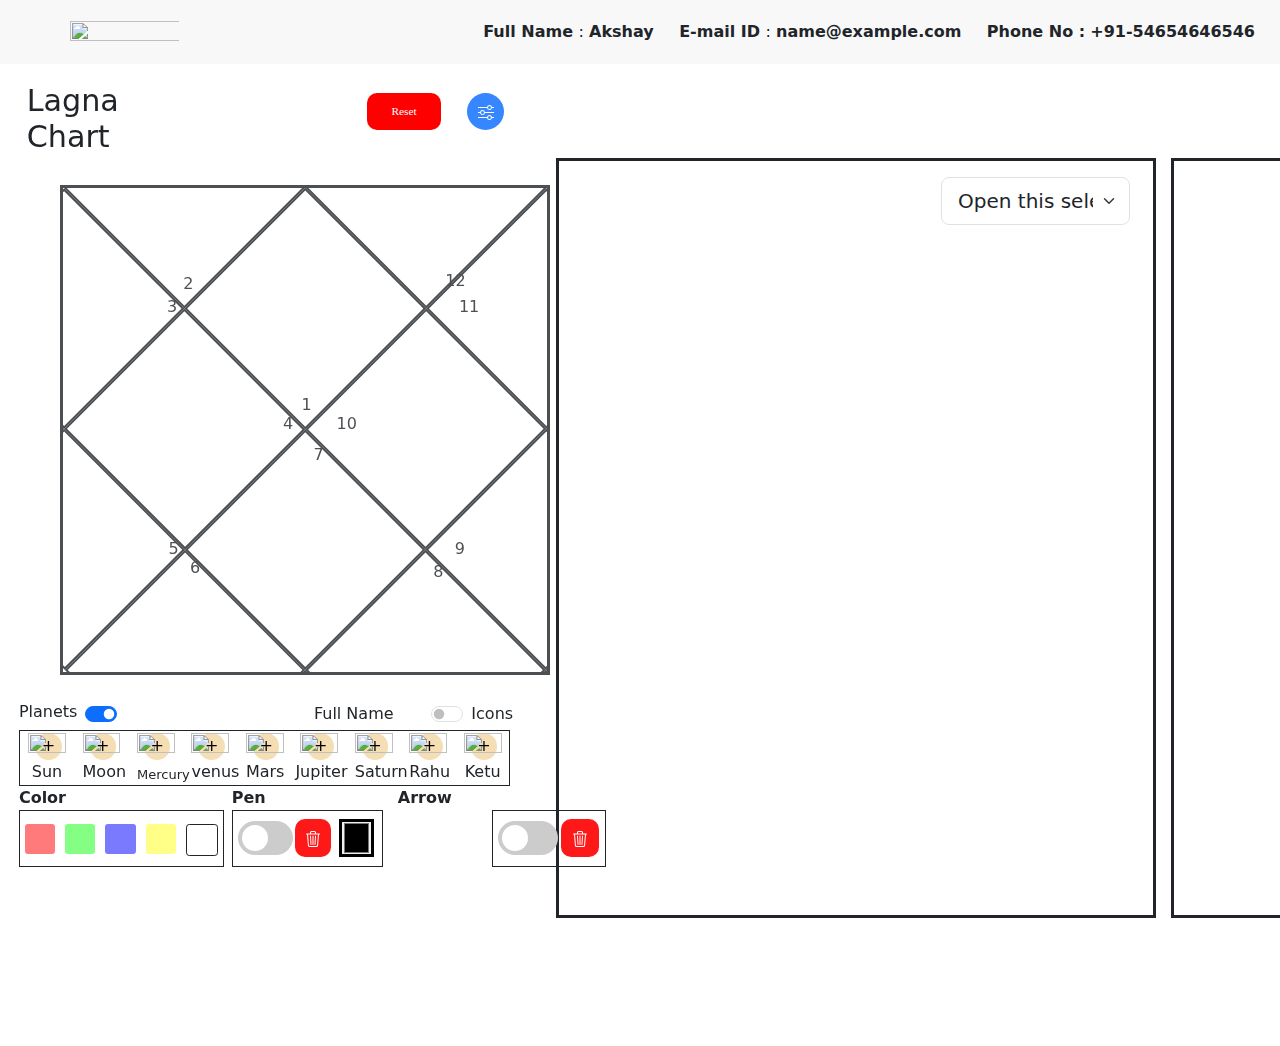
==== index.html @ 017262b2 "Add files via upload" ====
<!doctype html>
<html lang="en">
  <head>
    <meta charset="utf-8">
    <meta name="viewport" content="width=device-width, initial-scale=1">
    <meta name="viewport" content="width=device-width, initial-scale=1">
    <title>Bootstrap demo</title>
    <link rel="stylesheet" href="./css/nav.css">
    <link rel="stylesheet" href="./p.css">
    <link rel="stylesheet" href="./chart.css">
    <link rel="stylesheet" href="./dub.css">
    <link rel="stylesheet" href="./css/butt.css">
    <link rel="stylesheet" href="./css/style.css">
    <link rel="stylesheet" href="./css/chart.css">
    
    <link rel="stylesheet" href="./css/box-flx.css">
    <link href="https://cdn.jsdelivr.net/npm/bootstrap@5.3.3/dist/css/bootstrap.min.css" rel="stylesheet" integrity="sha384-QWTKZyjpPEjISv5WaRU9OFeRpok6YctnYmDr5pNlyT2bRjXh0JMhjY6hW+ALEwIH" crossorigin="anonymous">
  </head>
  <body id="background">

    <!-- ***********************************nav*************************************************************** -->
    <script>
        function fullname(val) {
          document.getElementById('name').innerHTML=val;
        }
        function email(val) {
            document.getElementById('email').innerHTML=val;
        }
        function phone(val) {
            document.getElementById('phone').innerHTML=val;
        }
        </script>
        <style>
          .navbar{
            background-color: #f8f8f8;
          }
        </style>
    <nav class="navbar " id="nav">
        <div class="container-fluid">
          <a class="navbar-brand" href="#">
            <!-- <input type="file" id="imageInput" accept="image/*"> -->
            <!-- <img src="/docs/5.3/assets/brand/bootstrap-logo.svg" alt="Logo" width="30" height="24" class="d-inline-block align-text-top"> -->
            <div style="position: relative; bottom: 35px; height: 1cm; ">


               
                <h1 id="" >
                    

                        <div>
                            
    <label for="fileInput" class="" style="position: relative; top: 10px; cursor: pointer; " id="imagePreview">
        <p style="position: relative; top: 15px; left: 20px;   " > <img style="  width: 200%;
            aspect-ratio: 3/2;
            object-fit: contain;" src="https://encrypted-tbn0.gstatic.com/images?q=tbn:ANd9GcTWjURgX1k3SXRvioy4b9v9b4I4pgfKkgFVRw&s" alt=""></p>
    </label>
    <input id="fileInput" type="file"/>
                        </div>
    
                </h1> 
            </div>

          </a>

         <!-- Example single danger button -->
        <div>
                    <!-- Button trigger modal -->
                     <style>
                        .btn:hover{
                            border:  0 solid;
                        }
                     </style>
<button type="button" class="btn " data-bs-toggle="modal" data-bs-target="#exampleModal">
  <b id="fullname">  Full Name </b>: <b id="name">Akshay</b> &#160 &#160 <b id="mail">E-mail ID </b>: <b id="email">name@example.com</b> &#160 &#160 <b id="ph"> Phone No :</b> <b id="phone">+91-54654646546</b>
  </button>
  
  <!-- Modal -->
  <div class="modal fade" id="exampleModal" tabindex="-1" aria-labelledby="exampleModalLabel" aria-hidden="true">
    <div class="modal-dialog">
      <div class="modal-content">
        <div class="modal-header">
          <h1 class="modal-title fs-5" id="exampleModalLabel">User Information</h1>
          <button type="button" class="btn-close" data-bs-dismiss="modal" aria-label="Close"></button>
        </div>
        <div class="modal-body">
            <div class="mb-3">
                <label for="exampleFormControlInput1" class="form-label" id="fullname1">Full Name</label>
                <input type="email" class="form-control" id="exampleFormControlInput1" value="Akshay" onchange="fullname(this.value)" placeholder="User Name">
              </div>

              <div class="mb-3">
                <label for="exampleFormControlInput1" class="form-label" id="mail2">Email address</label>
                <input type="email" class="form-control" id="exampleFormControlInput1" value="name@example.com" onchange="email(this.value)" placeholder="name@example.com">
              </div>

              <div class="mb-3">
                <label for="exampleFormControlInput1" class="form-label" id="ph3">Phone No</label>
                <input type="email" class="form-control" id="exampleFormControlInput1" value="+91-54654646546" onchange="phone(this.value)" placeholder="Phone No">
              </div>
              
        </div>

      
        <div class="modal-footer">
          <button type="button" class="btn btn-secondary" data-bs-dismiss="modal">Save</button>
        
        </div>
      </div>
    </div>
  </div>
        </div>

        </div>
        
      </nav>


      <canvas id="drawingArea">

      </canvas>
      

      
<!-- *********************************************navend************************************************************************************************************ -->



        <div class="box-top-al">

            <div class="box-left">
              <div class="top-ch">
                <h1 id="chartlagn">Lagna Chart</h1>
    
                <button id="remove" style="z-index: 100;" class="butt" onclick="remove()" >Reset</button>
     
                <button id=""  style="z-index: 100;"  class="butt2" type="button" class="btn btn-primary" data-bs-toggle="modal" data-bs-target="#set1"><svg xmlns="http://www.w3.org/2000/svg" width="16" height="16" fill="currentColor" class="bi bi-sliders" viewBox="0 0 16 16">
                    <path fill-rule="evenodd" d="M11.5 2a1.5 1.5 0 1 0 0 3 1.5 1.5 0 0 0 0-3M9.05 3a2.5 2.5 0 0 1 4.9 0H16v1h-2.05a2.5 2.5 0 0 1-4.9 0H0V3zM4.5 7a1.5 1.5 0 1 0 0 3 1.5 1.5 0 0 0 0-3M2.05 8a2.5 2.5 0 0 1 4.9 0H16v1H6.95a2.5 2.5 0 0 1-4.9 0H0V8zm9.45 4a1.5 1.5 0 1 0 0 3 1.5 1.5 0 0 0 0-3m-2.45 1a2.5 2.5 0 0 1 4.9 0H16v1h-2.05a2.5 2.5 0 0 1-4.9 0H0v-1z"/>
                  </svg></button>


                
                  
                <button id="clear2"   style="z-index: 100; position: fixed; left: 48cm; top: 23cm; "  class="butt2" type="button" class="btn btn-primary" data-bs-toggle="modal" data-bs-target="#set2"><svg xmlns="http://www.w3.org/2000/svg" width="16" height="16" fill="currentColor" class="bi bi-gear" viewBox="0 0 16 16">
                  <path d="M8 4.754a3.246 3.246 0 1 0 0 6.492 3.246 3.246 0 0 0 0-6.492M5.754 8a2.246 2.246 0 1 1 4.492 0 2.246 2.246 0 0 1-4.492 0"/>
                  <path d="M9.796 1.343c-.527-1.79-3.065-1.79-3.592 0l-.094.319a.873.873 0 0 1-1.255.52l-.292-.16c-1.64-.892-3.433.902-2.54 2.541l.159.292a.873.873 0 0 1-.52 1.255l-.319.094c-1.79.527-1.79 3.065 0 3.592l.319.094a.873.873 0 0 1 .52 1.255l-.16.292c-.892 1.64.901 3.434 2.541 2.54l.292-.159a.873.873 0 0 1 1.255.52l.094.319c.527 1.79 3.065 1.79 3.592 0l.094-.319a.873.873 0 0 1 1.255-.52l.292.16c1.64.893 3.434-.902 2.54-2.541l-.159-.292a.873.873 0 0 1 .52-1.255l.319-.094c1.79-.527 1.79-3.065 0-3.592l-.319-.094a.873.873 0 0 1-.52-1.255l.16-.292c.893-1.64-.902-3.433-2.541-2.54l-.292.159a.873.873 0 0 1-1.255-.52zm-2.633.283c.246-.835 1.428-.835 1.674 0l.094.319a1.873 1.873 0 0 0 2.693 1.115l.291-.16c.764-.415 1.6.42 1.184 1.185l-.159.292a1.873 1.873 0 0 0 1.116 2.692l.318.094c.835.246.835 1.428 0 1.674l-.319.094a1.873 1.873 0 0 0-1.115 2.693l.16.291c.415.764-.42 1.6-1.185 1.184l-.291-.159a1.873 1.873 0 0 0-2.693 1.116l-.094.318c-.246.835-1.428.835-1.674 0l-.094-.319a1.873 1.873 0 0 0-2.692-1.115l-.292.16c-.764.415-1.6-.42-1.184-1.185l.159-.291A1.873 1.873 0 0 0 1.945 8.93l-.319-.094c-.835-.246-.835-1.428 0-1.674l.319-.094A1.873 1.873 0 0 0 3.06 4.377l-.16-.292c-.415-.764.42-1.6 1.185-1.184l.292.159a1.873 1.873 0 0 0 2.692-1.115z"/>
                </svg></button>


                <!-- Modal -->
<div class="modal fade" id="set2" tabindex="-1" aria-labelledby="set2" aria-hidden="true">
  <div class="modal-dialog">
    <div class="modal-content">
      <div class="modal-header">
        <h1 class="modal-title fs-5" id="set2">Modal title</h1>
        <button type="button" class="btn-close" data-bs-dismiss="modal" aria-label="Close"></button>
      </div>
      <div class="modal-body">
         
        <div style="display: flex; gap: 0.5cm;">
          <h5 style="position: relative; top: 10px;" id="border">  Header <br> Background </h5>
          <button class="color" style="background-color: red; "             value="red"              onclick="Background1(this.value)"></button>
          <button class="color" style="background-color: rgb(0, 0, 0);"     value=" rgb(0, 0, 0)"     onclick="Background1(this.value)"></button>
          <button class="color" style="background-color: rgb(22, 224, 15);" value="rgb(22, 224, 15)"  onclick="Background2(this.value)"></button>
          <button class="color" style="background-color: rgb(17, 67, 175);" value="rgb(17, 67, 175)"  onclick="Background3(this.value)"></button>
          <button class="color" style="background-color: rgb(68, 7, 109); " value="rgb(68, 7, 109)"  onclick="Background4(this.value)"></button>
       
        </div>
<br><br>
        <div style="display: flex; gap: 0.5cm;">
          <h5 style="position: relative; top: 10px;" id="box">  Header Font <br> Color &#160&#160</h5>
          <button class="color" style="background-color: red;"              value="red"              onclick="fontcolor1(this.value)"></button>
          <button class="color" style="background-color: rgb(0, 0, 0);"     value=" rgb(0, 0, 0)"     onclick="fontcolor2(this.value)"></button>
          <button class="color" style="background-color: rgb(22, 224, 15);" value="rgb(22, 224, 15)" onclick="fontcolor3(this.value)"></button>
          <button class="color" style="background-color: rgb(17, 67, 175);" value="rgb(17, 67, 175)" onclick="fontcolor4(this.value)"></button>
          <button class="color" style="background-color: rgb(68, 7, 109);"  value="rgb(68, 7, 109)" onclick="fontcolor5(this.value)"></button>
       
        </div>

         <br><br>
        <div style="display: flex; gap: 0.5cm;">
          <h5 style="position: relative; top: 10px;" id="border"> Body <br> Background</h5>
          <button class="color" style="background-color: red;"              value="red" onclick="body1(this.value)"></button>
          <button class="color" style="background-color: rgb(0, 0, 0);"     value=" rgb(0, 0, 0)" onclick="body2(this.value)"></button>
          <button class="color" style="background-color: rgb(22, 224, 15);" value="rgb(22, 224, 15)" onclick="body3(this.value)"></button>
          <button class="color" style="background-color: rgb(17, 67, 175);" value="rgb(17, 67, 175)" onclick="body4(this.value)"></button>
          <button class="color" style="background-color: rgb(68, 7, 109);"  value="rgb(68, 7, 109)" onclick="body5(this.value)"></button>
       
        </div>
<br><br>
        <div style="display: flex; gap: 0.5cm;">
          <h5 style="position: relative; top: 10px;" id="box"> Body <br> Font Color  &#160&#160</h5>
          <button class="color" value="red" style="background-color: red;"                            onclick="f1(this.value)"></button>
          <button class="color" value=" rgb(0, 0, 0)" style="background-color: rgb(0, 0, 0);"         onclick="f2(this.value)"></button>
          <button class="color" value="rgb(22, 224, 15)" style="background-color: rgb(22, 224, 15);"  onclick="f3(this.value)"></button>
          <button class="color" value="rgb(17, 67, 175)" style="background-color: rgb(17, 67, 175);"  onclick="f4(this.value)"></button>
          <button class="color" value="rgb(68, 7, 109)" style="background-color: rgb(68, 7, 109);"    onclick="f5(this.value)"></button>
       
        </div>
      </div>
      <div class="modal-footer">
        <!-- <button type="button" class="btn btn-secondary" data-bs-dismiss="modal">Close</button> -->
        <button type="button" class="btn btn-primary"  data-bs-dismiss="modal">Save changes</button>
      </div>
    </div>
  </div>
</div>
<!-- *************** -->

<style>
  @media only screen and (max-width: 1954px) {
    .lan{
      
    }
  }
</style>
                  <div  class="lan" style="display: flex;">    <label for="" class="langg" style="font-family: Arial black;" id="langg"> </label><br>
                    <select class="form-select form-select-lg mb-3 sellll" aria-label="Large select example" id="lang"  onchange="LANG(this.value)" >
                      <option value="Eng"> Eng</option>
                      <option value="Hin">Hin</option>
                  
                      <!-- <option value="Capricorn Rashi">Capricorn Rashi</option> -->
                    </select> </div>
              </div>
                <div id="arrayDisplay">
                    <div class="box" >
                
                      
                        <div class="b2" >
                             <div id="dropBox1" class="box2"></div>
                             <div id="dropBox2" class="box2"></div>
                             <div id="dropBox3" class="box2"></div>
                             <div id="dropBox4" class="box2"></div>
                             <div id="dropBox5" class="box2"></div>
                             <div id="dropBox6" class="box2"></div>
                             <div id="dropBox7" class="box2"></div>
                             <div id="dropBox8" class="box2"></div>
                             <div id="dropBox9" class="box2"></div>
                            <div id="dropBox10" class="box2"></div>
                            <div id="dropBox11" class="box2"></div>
                            <div id="dropBox12" class="box2"></div>
                            <div id="dropBox13" class="box2"></div>
                            <div id="dropBox14" class="box2"></div>
                            <div id="dropBox15" class="box2"></div>
                            <div id="dropBox16" class="box2"></div>
                            <div id="dropBox17" class="box2"></div>
                            <div id="dropBox18" class="box2"></div>
                            <div id="dropBox19" class="box2"></div>
                            <div id="dropBox20" class="box2"></div>
                            <div id="dropBox21" class="box2"></div>
                            <div id="dropBox22" class="box2"></div>
                            <div id="dropBox23" class="box2"></div>
                            <div id="dropBox24" class="box2"></div>
                        </div>
                    </div>
                            <div class="numflax" >
                                <div id="nu1" ><h6 id="n1">1 </h6></div>
                                <div id="nu2" ><h6 id="n2">2 </h6></div>
                                <div id="nu3" ><h6 id="n3">3 </h6></div>
                                <div id="nu4" ><h6 id="n4">4 </h6></div>
                                <div id="nu5" ><h6 id="n5">5 </h6></div>
                                <div id="nu6" ><h6 id="n6">6 </h6></div>
                                <div id="nu7" ><h6 id="n7">7 </h6></div>
                                <div id="nu8" ><h6 id="n8">8 </h6></div>
                                <div id="nu9" ><h6 id="n9">9 </h6></div>
                               <div id="nu10" ><h6 id="n10">10</h6></div>
                               <div id="nu11" ><h6 id="n11">11</h6></div>
                               <div id="nu12" ><h6 id="n12">12</h6></div>
                            
                            </div>
                    </div>
<!-- ***********************************************************planetbox***************************************************************** -->
 <div class="boxses">

  <div style="display: flex; gap: 1cm;" id="planetsbox">
    <h6 class="lp">Planets</h6>
    <div class="form-check form-switch">
        <label for="" id="namemm">Full Name</label>
        <input class="form-check-input" type="checkbox" role="switch" id="flexSwitchCheckDefault" checked>
     </div>

     <div class="form-check form-switch">
        <label for="" id="icons"> Icons</label>
        <input class="form-check-input" type="checkbox" role="switch" id="iconss">
     </div>
  </div>
<div id="pal" >
    <ul  >
         <li  > 
          <style>
        
          </style>

          <style>
            .tex{
              display: flex;
            }
            #pl{
              /* display: none; */
            }


          
          </style>

          <!-- <style>  #tex{position: relative;top: 0.7cm;}</style> -->

<button id="duplicate-mydiv8" class="but" style="z-index: 1;">+</button>

            <div id="mydiv8"  class="mydiv8" style="cursor: pointer;">
              <!-- <div > -->
          
                <img id="pl" src="https://w7.pngwing.com/pngs/16/608/png-transparent-sun-the-sun-sunscreen-light-sphere-sun-image-file-formats-orange-sphere-thumbnail.png" alt="">
              
                <div id="pall1">
                  <br>
                </div>
              
                <div  id="tex">
                  <div id="text1" > Sun</div>
                  <div id="text11">Su</div>
                </div>
              </div>

              

        </li>
        
        <li>
          <button id="duplicate-mydivmoon" class="but" >+</button>

            <div class="mydiv2" id="mydiv2"  style="position: absolute; width: 1cm; z-index: 2; cursor: pointer; "  >
                <img  id="pl" class="pl1" src="https://w7.pngwing.com/pngs/576/257/png-transparent-earth-full-moon-lunar-phase-planet-moon-moon-atmosphere-computer-wallpaper-monochrome-thumbnail.png" alt="">
               
                <div id="pall2">
                  <br>
                </div>
                <div id ="tex">
                  <div id="text2" > Moon</div>
                  <div id="text22" > Mo</div>
                </div>
                </div>
        </li>
        <li>
          <!-- <style>.tex{background-color: rgb(255, 255, 255); width: 1.1cm;}</style> -->
          <button id="duplicate-mydivMercury" class="but" style="z-index: 1;">+</button>

          <div id="mydiv" class="mydiv"  style="position: absolute; width: 1cm; z-index: 2; cursor: pointer; ">


            <img  id="pl" src="https://encrypted-tbn0.gstatic.com/images?q=tbn:ANd9GcS-gx5sI_2JaRe-i0W1kBr4whgl9Vfol0nMiw&s" alt="">
            
            <div id="pall3">
              <br>
            </div>
            <div id="tex">
              <div id="text3" >Mercury</div>
              <div id="text33" >Mer</div>
            </div>
            </div>
            </li>
        <li>
            
          <button id="duplicate-mydivvenus" class="but" style="z-index: 1;">+</button>

                <div class="mydiv1" id="mydiv1"  style="position: absolute; width: 1cm; z-index: 2; cursor: pointer; ">
                    <img  id="pl" src="https://encrypted-tbn0.gstatic.com/images?q=tbn:ANd9GcQR3vxhkh6H2-LqkJcCGk36tJz8Tg3EHLWanQ&s" alt="">
                
                    <div id="pall4">
                      <br>
                    </div>
                    <div id="tex">
                    <div id="text4" >venus</div>
                    <div id="text44" >ven</div>
                   </div>
                    </div>
            
        </li>
    
        <li>
          <button id="duplicate-mydivMars" class="but" style="z-index: 1;">+</button>

            <div class="mydiv3" id="mydiv3"  style="position: absolute; width: 1cm; z-index: 2; cursor: pointer; ">
                <img id="pl" src="https://encrypted-tbn0.gstatic.com/images?q=tbn:ANd9GcSeksFtqTWHTRuXVIspqVOjf1gDs9q-pSGHDw&s" alt="">
                
                <div id="pall5">
                  <br>
                </div>
                <div id="tex">
                  <div id="text5" >Mars</div>
                  <div id="text55" >Mar</div>
                </div>
                </div>
        </li>
        <li>
          <!-- <button id="duplicate-btn" class="but">Duplicate Element</button>
          <div class="draggable" id="element-1" style="z-index: 100;">Drag me!</div> -->
          <!-- <button id="duplicate-btn2" class="but"></button> -->
          <button id="duplicate-btnJupiter" class="but">+</button>
            <div class="mydiv4" id="mydiv4" style="position: absolute; width: 1cm; z-index: 2; cursor: pointer; ">
              
                <img  id="pl" src="https://encrypted-tbn0.gstatic.com/images?q=tbn:ANd9GcRFJ5SPrwFzu4giI0xFeWXVxIsKNlz7CsGecg&s" alt="">
              
                <div id="pall6">
                  <br>
                </div>
                <div id="tex">
                <div id="text6">Jupiter</div>
                <div id="text66">Jup</div>
               </div>
          </div>
        </li>
      
        <li>
          <button id="duplicate-mydivSaturn" class="but" style="z-index: 1;">+</button>

            <div class="mydiv6" id="mydiv6"  style="position: absolute; width: 1cm; z-index: 2; cursor: pointer; ">
                <img  id="pl" src="https://encrypted-tbn0.gstatic.com/images?q=tbn:ANd9GcRWQe-DwV3cTZoWGIUu1Jjufr8o0cf5due2vg&s" alt="">
                
                <div id="pall7">
                  <br>
                </div>
                <div id="tex">
                  <div id="text7" >Saturn</div>
                  <div id="text77" >Sat</div>
                </div>
                </div>
        </li>
        <li>
          <button id="duplicate-mydivRahu" class="but" style="z-index: 1;">+</button>

            <div class="mydiv7" id="mydiv7"  style="position: absolute; width: 1cm; z-index: 2; cursor: pointer; " >
                <img id="pl" src="https://encrypted-tbn0.gstatic.com/images?q=tbn:ANd9GcSVuBLhYPAUMeg3M-MfLyRpPxEeuoJBw7t6wQ&s" alt="">
             
                <div id="pall8">
                  <br>
                </div>
                <div id="tex">
                <div id="text8" >Rahu</div>
                <div id="text88" >Rah</div>
              </div>
                </div>
        </li>

       

        <li>
          <button id="duplicate-mydivKetu" class="but" style="z-index: 1;">+</button>

            <div class="mydiv9" id="mydiv9"  style="position: absolute; width: 1cm; z-index: 2; cursor: pointer; ">
                <img id="pl" id="pl" src="https://png.pngtree.com/png-clipart/20210803/ourmid/pngtree-abstract-style-black-and-white-watercolor-moon-illustration-png-image_3768678.png" alt="">
               
                <div id="pall9">
                  <br>
                </div>
                <div id="tex">
                  <div id="text9" >Ketu</div>
                  <div id="text99" >Ket</div>
                </div>
                </div>
        </li>
      
    </ul>
</div> </div>
                            <!-- **************colorbox********************************* -->
                        <div class="collbox" style="display: flex;">
                            <div class="col1">
                                <div class="col"  >
                                    <label for=""><b id="colorbox">Color  </b></label>
                                    <div class="color-palette">
                                        <div class="color-swatch" style="background-color: rgb(255, 123, 123);" draggable="true"></div>
                                        <div class="color-swatch" style="background-color: rgb(132, 255, 132);" draggable="true"></div>
                                        <div class="color-swatch" style="background-color: rgb(122, 122, 255);" draggable="true"></div>
                                        <div class="color-swatch" style="background-color: rgb(255, 255, 136);" draggable="true"></div>
                                        <div class="color-swatch" style="background-color: rgb(255, 255, 255); border: 1px solid;" draggable="true"></div>
                                    </div>
                                </div>
                             </div>
                            
                                <div class="col"  >
                                    <label for=""><b id="penbox">Pen  </b></label>
                                    <div class="pen">
                                         <div class="color-palette2">
                                          <!-- *************** -->
                                            <!-- <button class="pen-img" id="startDrawing" style="" draggable="true"><svg xmlns="http://www.w3.org/2000/svg" width="16" height="16" fill="currentColor" class="bi bi-pen" viewBox="0 0 16 16">
                                                <path d="m13.498.795.149-.149a1.207 1.207 0 1 1 1.707 1.708l-.149.148a1.5 1.5 0 0 1-.059 2.059L4.854 14.854a.5.5 0 0 1-.233.131l-4 1a.5.5 0 0 1-.606-.606l1-4a.5.5 0 0 1 .131-.232l9.642-9.642a.5.5 0 0 0-.642.056L6.854 4.854a.5.5 0 1 1-.708-.708L9.44.854A1.5 1.5 0 0 1 11.5.796a1.5 1.5 0 0 1 1.998-.001m-.644.766a.5.5 0 0 0-.707 0L1.95 11.756l-.764 3.057 3.057-.764L14.44 3.854a.5.5 0 0 0 0-.708z"/>
                                              </svg></button>
                                              <button class="pen-img3" id="stopDrawing" style="" draggable="true"><svg xmlns="http://www.w3.org/2000/svg" width="16" height="16" fill="currentColor" class="bi bi-ban" viewBox="0 0 16 16">
                                                <path d="M15 8a6.97 6.97 0 0 0-1.71-4.584l-9.874 9.875A7 7 0 0 0 15 8M2.71 12.584l9.874-9.875a7 7 0 0 0-9.874 9.874ZM16 8A8 8 0 1 1 0 8a8 8 0 0 1 16 0"/>
                                              </svg></button> -->
                                            <!-- ////***************************************** -->

                                              <label class="switch " style="z-index: 100; position: relative; top: 10px;left: 5px;">
                                                <input type="checkbox" id="startDrawing">
                                                <span class="slider round"></span>
                                              </label>
<!-- <style>
  p{
    position: absolute;
  }
</style> -->


                                              

                                              <button class="pen-img4" id="eraseDrawing" style="" draggable="true"><svg xmlns="http://www.w3.org/2000/svg" width="16" height="16" fill="currentColor" class="bi bi-trash3" viewBox="0 0 16 16">
                                                <path d="M6.5 1h3a.5.5 0 0 1 .5.5v1H6v-1a.5.5 0 0 1 .5-.5M11 2.5v-1A1.5 1.5 0 0 0 9.5 0h-3A1.5 1.5 0 0 0 5 1.5v1H1.5a.5.5 0 0 0 0 1h.538l.853 10.66A2 2 0 0 0 4.885 16h6.23a2 2 0 0 0 1.994-1.84l.853-10.66h.538a.5.5 0 0 0 0-1zm1.958 1-.846 10.58a1 1 0 0 1-.997.92h-6.23a1 1 0 0 1-.997-.92L3.042 3.5zm-7.487 1a.5.5 0 0 1 .528.47l.5 8.5a.5.5 0 0 1-.998.06L5 5.03a.5.5 0 0 1 .47-.53Zm5.058 0a.5.5 0 0 1 .47.53l-.5 8.5a.5.5 0 1 1-.998-.06l.5-8.5a.5.5 0 0 1 .528-.47M8 4.5a.5.5 0 0 1 .5.5v8.5a.5.5 0 0 1-1 0V5a.5.5 0 0 1 .5-.5"/>
                                              </svg></button>
                                        <!-- <div class="color-swatch" style="background-color: rgb(132, 255, 132);" draggable="true"></div> -->
                                        <input type="color" class="colorbox" value="#000000" id="colorPicker" style="z-index: 100;">
                                        <!-- <div class="color-swatch" style="background-color: rgb(255, 255, 136);" draggable="true"></div> -->
                                        <!-- <div class="color-swatch" style="background-color: rgb(255, 255, 255); border: 1px solid;" draggable="true"></div> -->
                                   
                                    </div>
                                          
                                          
                                       </div> 
                                       
                               </div>

                               <div class="buts" id="hh2"  >
                                <label for=""><b id="onButton">Arrow  </b></label>
                                <div class="pen1" style="display: flex;">

                                    <!-- <button class="pen-img" id="onButton" style="" draggable="true"><svg xmlns="http://www.w3.org/2000/svg" width="16" height="16" fill="currentColor" class="bi bi-cursor-fill" viewBox="0 0 16 16">
                                        <path d="M14.082 2.182a.5.5 0 0 1 .103.557L8.528 15.467a.5.5 0 0 1-.917-.007L5.57 10.694.803 8.652a.5.5 0 0 1-.006-.916l12.728-5.657a.5.5 0 0 1 .556.103z"/>
                                      </svg></button> -->
                                      <!-- <input type="checkbox" id="arrowMode" style="z-index: 100;"> -->


                                      
                                   <label class="switch " style="z-index: 100; position: relative; top: 10px;left: 5px;">
                                    <input type="checkbox" id="toggleArrowButton">
                                    <span class="slider round"></span>
                                  </label>
                                  <!-- <input type="color" id="arrowcolorPicker" value="#000000" style="z-index: 1000;"> -->

                                  <button class="pen-img4" id="clearArrowsBtn" fdprocessedid="nl5isj" style="z-index: 100;"><svg xmlns="http://www.w3.org/2000/svg" width="16" height="16" fill="currentColor" class="bi bi-trash3" viewBox="0 0 16 16">
                                    <path d="M6.5 1h3a.5.5 0 0 1 .5.5v1H6v-1a.5.5 0 0 1 .5-.5M11 2.5v-1A1.5 1.5 0 0 0 9.5 0h-3A1.5 1.5 0 0 0 5 1.5v1H1.5a.5.5 0 0 0 0 1h.538l.853 10.66A2 2 0 0 0 4.885 16h6.23a2 2 0 0 0 1.994-1.84l.853-10.66h.538a.5.5 0 0 0 0-1zm1.958 1-.846 10.58a1 1 0 0 1-.997.92h-6.23a1 1 0 0 1-.997-.92L3.042 3.5zm-7.487 1a.5.5 0 0 1 .528.47l.5 8.5a.5.5 0 0 1-.998.06L5 5.03a.5.5 0 0 1 .47-.53Zm5.058 0a.5.5 0 0 1 .47.53l-.5 8.5a.5.5 0 1 1-.998-.06l.5-8.5a.5.5 0 0 1 .528-.47M8 4.5a.5.5 0 0 1 .5.5v8.5a.5.5 0 0 1-1 0V5a.5.5 0 0 1 .5-.5"/>
                                  </svg></button>

                                   </div> 




                                   <!-- <button id="undoDrawing">Undo</button> -->


                                   <div class="arrowtool">
                                    <!-- <label id="arrow" for="arrowcolorPicker" style="margin-top: 5px; z-index: 1000;">Arrow:</label> -->
                                    <!-- <input type="color" id="arrowcolorPicker" value="#000000" style="z-index: 1000;"> -->
                                    <!-- <label class="custom-switch" style="z-index: 1000;">
                                        <input type="checkbox" id="toggleArrowButton">
                                        <span class="custom-slider round"></span>
                                    </label> -->
                                    <!-- <div style="display: flex; flex-direction: column; gap: 0px"> -->
                                        <!-- <button id="clearArrowsBtn" fdprocessedid="nl5isj" style="z-index: 100;">🗑️</button> -->
                                        <!-- <button id="undoArrowBtn" fdprocessedid="y53sad" style="z-index: 100;">↩</button> -->
                                    <!-- </div> -->
                                </div>

                                <!-- ******* -->
                           </div>
                        </div>
            </div>

            <!-- *************************************************** -->
            <div class="box-center">
                              
          <div class="sel11"> 
            <select class="form-select form-select-lg mb-3" aria-label="Large select example" id="val11"  onchange="box1sel2(this.value)" >
              <option id="imm1"  selected>Open this select menu</option>
              <option id="imm2" value="Aries"> Aries</option>
              <option id="imm3" value="Taurus">Taurus</option>
              <option id="imm4" value="Gemini">Gemini</option>
              <option id="imm6" value="Cancer">Cancer</option>
              <option id="imm5" value="popup2">Custome image</option>
              <!-- <option value="Capricorn Rashi">Capricorn Rashi</option> -->
            </select> </div>
                        <div id="box21">


                
                            <div  id="cardbox1" style="z-index: 1;">
                              <label for="fileInput" class="" style="position: relative; top: 10px; cursor: pointer;margin: 1cm; top: 1cm; " id="displayImage2">
                              
                                
                              </label>



                            </div>
                            
                        </div>

            </div>

            <!-- ****************************************************************** -->
            <div class="box-right">

                   <!-- *************************************************** -->
           
                   <div class="sel11"> 
                    <select class="form-select form-select-lg mb-3" style="position: relative; bottom: 0.3cm;" aria-label="Large select example" id="value1"  onchange="box1sel(this.value)" >
                      <option id="im1"  selected>Open this select menu</option>
                      <option id="im2" value="Aries"> Aries</option>
                      <option id="im3" value="Taurus">Taurus</option>
                      <option id="im4" value="popup1">Custome image</option>
                      <!-- <option id="o5" value="popup2">Custome image</option> -->
                    
                  
                      <!-- <option value="Capricorn Rashi">Capricorn Rashi</option> -->
                    </select> </div>
                <!-- <br><br><br> -->
                    <div class="box21" style="z-index: -1;">
                        <div  id="cardbox1" >
                          <!-- <img id="displayImage" src="" alt="Selected Image" style="max-width: 300px; display:none;"> -->
                          <label for="fileInput" class="" style="position: relative; top: 10px; cursor: pointer; margin: 1cm; top: 1cm;" id="displayImage">
                            </label>


                        </div>
                        
                    </div>

            </div>

        </div>










<!-- *********************************colorbox*************************************************** -->

    <!-- Popup 1 -->
    <div id="popup1" class="popup">
      <div class="popup-content">
          <span class="closeBtn">&times;</span>
          <h2>Popup 1</h2>
         <div>
          <input style="display: block;"  id="FileUpload" type="file"/>
<!-- <input type="button" id="btnFile" value="Upload"> -->
         </div>
      </div>
  </div>

  <!-- Popup 2 -->
  <div id="popup2" class="popup">
      <div class="popup-content">
          <span class="closeBtn">&times;</span>
          <h2>Popup 2</h2>
          <!-- <p>This is the second popup window.</p> -->
          <input style="display: block;"  id="FileUpload2" type="file"/>

      </div>
  </div>



<!-- Modal -->
<div class="modal fade" id="imguplode" tabindex="-1" aria-labelledby="imguplode" aria-hidden="true">
  <div class="modal-dialog">
    <div class="modal-content">
      <div class="modal-header">
        <h1 class="modal-title fs-5" id="exampleModalLabel">Modal title</h1>
        <button type="button" class="btn-close" data-bs-dismiss="modal" aria-label="Close"></button>
      </div>
      <div class="modal-body">
        ...
      </div>
      <div class="modal-footer">
        <button type="button" class="btn btn-secondary" data-bs-dismiss="modal">Close</button>
        <button type="button" class="btn btn-primary">Save changes</button>
      </div>
    </div>
  </div>
</div>


 <!-- Modal -->

<!-- Modal -->
<div class="modal fade" id="set1" tabindex="-1" aria-labelledby="exampleModalLabel" aria-hidden="true">
    <div class="modal-dialog">
      <div class="modal-content">
        <div class="modal-header">
          <!-- <h1 class="modal-title fs-5" id="exampleModalLabel">Modal title</h1> -->
          <button type="button" class="btn-close" data-bs-dismiss="modal" aria-label="Close"></button>
        </div>
        <div class="modal-body">
  
          <div>   <label for="" style="font-family: Arial black;" id="sel1" >Select </label><br>
          <select class="form-select form-select-lg mb-3" aria-label="Large select example" id="val11"  onchange="NUM(this.value)" >
            <option id="o1"  selected>Open this select menu</option>
            <option id="o2" value="Aries"> Aries</option>
            <option id="o3" value="Taurus">Taurus</option>
            <option id="o4" value="Gemini">Gemini</option>
            <option id="o5" value="Cancer">Cancer</option>
            <option id="o6" value="Leo">Leo</option>
            <option id="o7" value="Virgo">Virgo</option>
            <option id="o8" value="Libra">Libra</option>
            <option id="o9" value="Scorpio">Scorpio</option>
            <option id="o10" value="Sagittarius">Sagittarius</option>
            <option id="o11" value="Capricorn">Capricorn</option>
            <option id="o12" value="Aquarius">Aquarius</option>
            <option id="o13" value="Pisces">Pisces</option>
            <!-- <option value="Capricorn Rashi">Capricorn Rashi</option> -->
          </select> </div>
  
          <div style="display: flex; gap: 0.5cm;">
            <h5 style="position: relative; top: 10px;" id="border">  Border Color</h5>
            <button class="color" style="background-color: red;" onclick="co1()"></button>
            <button class="color" style="background-color: rgb(0, 0, 0);" onclick="c2()"></button>
            <button class="color" style="background-color: rgb(22, 224, 15);"  onclick="c3()"></button>
            <button class="color" style="background-color: rgb(17, 67, 175);"  onclick="c4()"></button>
            <button class="color" style="background-color: rgb(68, 7, 109);"  onclick="c5()"></button>
         
          </div>
  <br><br>
          <div style="display: flex; gap: 0.5cm;">
            <h5 style="position: relative; top: 10px;" id="box">  Box Color &#160 &#160&#160</h5>
            <button class="color" style="background-color: red;" onclick="B1()"></button>
            <button class="color" style="background-color: rgb(0, 0, 0);" onclick="B2()"></button>
            <button class="color" style="background-color: rgb(22, 224, 15);"  onclick="B3()"></button>
            <button class="color" style="background-color: rgb(17, 67, 175);"  onclick="B4()"></button>
            <button class="color" style="background-color: rgb(68, 7, 109);"  onclick=" B5()"></button>
         
          </div>
        </div>
        <div class="modal-footer">
          <!-- <button type="button" class="btn btn-secondary" data-bs-dismiss="modal">Close</button> -->
          <button type="button" class="btn btn-primary"  data-bs-dismiss="modal">Save changes</button>
        </div>
      </div>
    </div>
  </div>
  
  

  <script src="./js/resct.js"></script>
  <script src="./js/arrow.js"></script>
  <script src="https://code.jquery.com/jquery-3.6.0.min.js"></script>
  <script src="https://code.jquery.com/ui/1.12.1/jquery-ui.min.js"></script>
  <script src="script.js"></script>
<script src="./js/popup.js"></script>
<script src="./js/lang.js"></script>
<script src="./js/img-logo.js"></script>
<script src="./js/dra.js"></script>
<script src="./js/back-colo-pop.js"></script>
<script src="./js/drack.js"></script>
<script src="./js/chart-select.js"></script>
<script src="./js/chart.js"></script>
<script src="https://cdn.jsdelivr.net/npm/@popperjs/core@2.11.8/dist/umd/popper.min.js" integrity="sha384-I7E8VVD/ismYTF4hNIPjVp/Zjvgyol6VFvRkX/vR+Vc4jQkC+hVqc2pM8ODewa9r" crossorigin="anonymous"></script>
<script src="https://cdn.jsdelivr.net/npm/bootstrap@5.3.3/dist/js/bootstrap.min.js" integrity="sha384-0pUGZvbkm6XF6gxjEnlmuGrJXVbNuzT9qBBavbLwCsOGabYfZo0T0to5eqruptLy" crossorigin="anonymous"></script>
    <script src="https://cdn.jsdelivr.net/npm/bootstrap@5.3.3/dist/js/bootstrap.bundle.min.js" integrity="sha384-YvpcrYf0tY3lHB60NNkmXc5s9fDVZLESaAA55NDzOxhy9GkcIdslK1eN7N6jIeHz" crossorigin="anonymous"></script>
 
</body>
</html>
---- css/nav.css ----
#imagePreview{
    width: 30%;
    height: 3.2cm;
    position: relative;
    left: 1cm;
    /* top: 25px; */
    aspect-ratio: 3/2;
    object-fit: contain;
     
 }
 
   /* Hide the real file input */
   input[type="file"] {
     display: none;
 }
 

 /* Custom button styling */
 .custom-file-upload {
     display: inline-block;
     padding: 10px 20px;
     cursor: pointer;
     /* background-color: #007bff; */
     color: #000000;
     border-radius: 5px;
     font-size: 30px;
     text-align: center;
     position: relative;
     top: 25px;
 }

 /* Display the file name after selection */
 .file-name {
     margin-top: 10px;
     font-size: 14px;
     color: #555;
 }
 .lg{
     width: 35%;
     margin-left: 15cm;
 }
 nav{
   position: relative;
   /* bottom: 1cm; */
 }
 .VIpgJd-ZVi9od-l4eHX-hSRGPd{
   display: none;
 }
---- css/butt.css ----
.top-ch{
    display: flex;
    gap: 0.5cm;
    /* margin: 2px; */
}

.butt{
    width: 2cm;
    height: 1cm;
   background-color: rgb(255, 0, 0);
   color: white;
   position: relative;
   top: 10px;
   font-family: Arial black;
   border-radius: 10px;
   left: 3cm;
   border: 0px solid;
   font-size: 0.3cm   
}
.butt:hover{
    background-color: rgb(192, 27, 27);
}


@media only screen and (max-width: 1954px) {
    .butt2{
        width: 1cm;
        height: 1cm;
       background-color: rgb(53, 134, 255);
       color: white;
       position: relative;
       top: 10px;
       font-family: Arial black;
       border-radius: 20px;
       left: 3.2cm;
       border: 0px solid;
       font-size: 0.3cm   
    }

}

.butt2{
    width: 1cm;
    height: 1cm;
   background-color: rgb(53, 134, 255);
   color: white;
   position: relative;
   top: 10px;
   font-family: Arial black;
   border-radius: 20px;
   left: 3.2cm;
   border: 0px solid;
   font-size: 0.3cm   
}
.butt2:hover{
    background-color: rgb(39, 90, 167);
}

.pen-img{
    /* padding: cm; */
    /* margin: 5px; */

    margin-left: 0.2cm;
    border-radius: 10px;
    width: 1cm;
    height: 1cm;
    position: relative;
    /* font-family: Arial black; */
    top: 8px;
    color: white;
    border: 0px solid;
    background-color: rgb(15, 106, 190); 
    z-index: 100;
}

.pen-img:hover{ 
    background-color: rgb(49, 66, 161);
}




.pen-img3{
    /* padding: cm; */
    /* margin: 5px; */

    margin-left: 0.2cm;
    border-radius: 10px;
    width: 1cm;
    height: 1cm;
    position: relative;
    /* font-family: Arial black; */
    top: 8px;
    color: white;
    border: 0px solid;
    background-color: rgb(37, 192, 23); 
    z-index: 100;
}

.pen-img3:hover{ 
    background-color: rgb(49, 66, 161);
}


.pen-img4{
    /* padding: cm; */
    /* margin: 5px; */

    margin-left: 0.2cm;
    border-radius: 10px;
    width: 1cm;
    height: 1cm;
    position: relative;
    /* font-family: Arial black; */
    top: 8px;
    color: white;
    border: 0px solid;
    background-color: rgb(255, 24, 24); 
    z-index: 100;
}

.pen-img4:hover{ 
    background-color: rgb(211, 51, 51);
}
---- css/style.css ----
@import "./colorbox.css";
@import url('./colorbox.css');
@import url('./pla.css');
@import url('./switch.css');
@import url("./responcive/chart-r.css");
@import url("./responcive/re120.css");

body{
    overflow-x: hidden;
    /* overflow: hidden; */
    /* column-rule: white; */
   
    
}

#cardbox1{
    /* background-color: white; */
     border: 0.1cm solid;
     overflow: hidden;
     position: relative;
     right: 0.8cm;
            height: 760px; 
            width: 600px;
            /* border-radius: 20px; */
            z-index: -5;
/* 
            box-shadow: 0 0 5px 0 ;
            background: inherit;
            backdrop-filter: blur(10px); */
            /* <!--margin: 100px; according to your need--> */

}
#cardbox2{
    background-color: white;
     border: 0.1cm solid;
     overflow: hidden;
     position: relative;
     right: 0.9cm;
            height: 820px; 
            width: 600px;
            border-radius: 20px;

}
.card11{
    position: relative;
    right: 1cm;
}

canvas{
    /* background-color: red; */
    width: 100%;
    /* z-index: 10; */
    position: fixed;
    /* height: 500%; */
    height: auto;
    /* display: flexbox; */

    /* position: fixed; */
}

#drawingArea{
    /* z-index: +8; */
}

.colorbox{
    border: 1cm;
    /* border-radius: 2; */
    border-color: blue;
    width: 1cm;
    height: 1cm;
    margin: 0.2cm;
    border: 0.1cm solid;
}

#text3{
    position: relative;
    top: 5px;
    /* right: 5px; */
    /* font-family: Arial bla/ck; */

    font-size:13px ;
    

}
#text99{
  display: none;
}

#cardbox1{

    /* z-index: -1; */
    /* background-image: url('https://encrypted-tbn0.gstatic.com/images?q=tbn:ANd9GcTOREACs80RzopaANyYLQ7hUHo7xiaEWNIE0Q&s'); */
}

.lan{
    position: relative;
    left: 38cm;
    width: 4cm;
    cursor: pointer;
}

@media only screen and (max-width: 1954px) {
  .lan{
    position: relative;
    left: 33.5cm;
    width: 4cm;
    cursor: pointer;
}
}

.langg{
    position: relative;
    top: 10px;
    right: 5px;
}

.sel11{
    width: 5cm;
    position: relative;
    left: 9.4cm;
    top: 2.5cm;
    z-index: 1;
}


.box-right{
  position: relative;
  top: 0.3cm;
}








.overlay {
  position: fixed;
  top: 0;
  bottom: 0;
  left: 0;
  right: 0;
  background: rgba(0, 0, 0, 0.7);
  transition: opacity 500ms;
  visibility: hidden;
  opacity: 0;
}
.overlay:target {
  visibility: visible;
  opacity: 1;
}

.popup {
  margin: 70px auto;
  padding: 20px;
  background: #fff;
  border-radius: 5px;
  width: 30%;
  position: relative;
  transition: all 5s ease-in-out;
}

.popup h2 {
  margin-top: 0;
  color: #333;
  font-family: Tahoma, Arial, sans-serif;
}
.popup .close {
  position: absolute;
  top: 20px;
  right: 30px;
  transition: all 200ms;
  font-size: 30px;
  font-weight: bold;
  text-decoration: none;
  color: #333;
}
.popup .close:hover {
  color: #06D85F;
}
.popup .content {
  max-height: 30%;
  overflow: auto;
}

@media screen and (max-width: 700px){
  .box{
    width: 70%;
  }
  .popup{
    width: 70%;
  }
}


/* *************************popupwindows****************************** */
.popup {
    display: none; /* Hidden by default */
    position: fixed;
    top: 0;
    left: 0;
    width: 100%;
    height: 100%;
    background-color: rgba(0, 0, 0, 0.5);
    z-index: 100;
}

.popup-content {
    position: relative;
    background-color: white;
    margin: 15% auto;
    padding: 20px;
    width: 60%;
    max-width: 300px;
    border-radius: 10px;
    box-shadow: 0px 5px 15px rgba(0, 0, 0, 0.3);
    z-index: 100;
}

.closeBtn {
    position: absolute;
    top: 10px;
    right: 20px;
    color: #aaa;
    font-size: 24px;
    font-weight: bold;
    cursor: pointer;
    z-index: 100;
}

.closeBtn:hover {
    color: #000;
}

.sellll{
  z-index: 100;
}


.but{
  /* margin-top: 20cm; */
}
.draggable {
  width: 150px;
  height: 150px;
  background-color: lightblue;
  border: 2px solid #000;
  text-align: center;
  line-height: 150px;
  position: absolute;
  /* top: 15cm; */
  cursor: move;
}

.draggable2 {
  width: 150px;
  height: 150px;
  background-color: rgb(67, 139, 163);
  border: 2px solid #000;
  text-align: center;
  line-height: 150px;
  position: absolute;
  /* top: 15cm; */
  cursor: move;
}



.arrow {
  position: absolute;
  background-color: black;
  transform-origin: 0 0;
  height: 2px;
}

.arrow::after {
  content: '';
  position: absolute;
  width: 0;
  height: 0;
  border-left: 8px solid transparent;
  border-right: 8px solid transparent;
  border-top: 8px solid black;
  top: -4px;
  left: calc(100% - 6px);
  /* rotate: 2deg; */
}



#pall1 , #pall2 , #pall3 , #pall4 , #pall5 , #pall6 , #pall7 , #pall8 , #pall9{
  display: none;
}
---- css/chart.css ----
/* @import url("./style.css"); */


body{
    overflow-y: hi;
}

.box{
    position: relative;
    /* top: 1cm; */
    bottom: 11.2cm;
    right: 1cm;
}

.box2{
    border: 2px solid;
    padding: 2.2cm;
    /* background-color: rgb(230, 64, 64); */
}

.b2{

left: 1cm;
display: grid;
/* position: absolute; */
grid-template-columns: repeat(6, 1fr);
/* gap: 9px; */
width: 1000%;
max-width: 10px;
position: absolute;
/* top: -9cm; */
top: 2.3cm;
/* opacity: 0.5; */
rotate: 45deg;

}

#arrayDisplay{
position:relative;
/* background-color: rgb(0, 0, 0); */
opacity: 0.8;

overflow: hidden;
height: 490px; 
width: 490px;
/* height: 5050px; 
width: 6050px; */
position: relative;
border: 0.1cm solid;
/* left: 0.6cm; */
top: 10px;
/* left: 7cm; */
z-index: 2;
/* border-radius: 20px; */



}

/* ********** */

.container {
    text-align: center;
}

.color-palette {
    display: flex;
    border: 1px solid;
    /* width: 8cm; */
    height: 1.5cm;
    /* border-radius: 10px; */
    z-index: 2;
}

.color-palette2 {
    display: flex;
    border: 1px solid;
    width: 4cm;
    height: 1.5cm;
    /* border-radius: 10px; */
}
.col{
    position: relative;
    top: 1cm;
    left: 1cm;
}

@media only screen and (max-width: 1954px) {
  .buts{
    position: relative;
    top: 1cm;
    left: -3cm;
    /* background-color: black; */
    /* right: -4cm; */
    /* left: 1cm; */
}
}
.buts{
    position: relative;
    top: 1cm;
    /* left: -2cm; */
    right: 4.8cm;
}

.color-swatch {
   padding: 0.4cm;
   height: 0.5cm;
    margin: 5px;
    border-radius: 8px;
    cursor: grab;
    border-radius: 10%;
    position: relative;
    top: 0.2cm;
    z-index: 4;
}



#toolbar{
    display: flex;
gap: 10px;
position: relative;
top: 1.5cm;
left: 2cm;
border: 1px solid;
width: 9cm;
position: relative;
height: 1.5cm;

  }
.eraser {
padding: 5px 18px;
position: relative;
left: 1.3cm;
border: none;
background-color: #ddd;
border-radius: 5px;

cursor: pointer;
}   
.color {

width:  1cm;
height: 1cm;
cursor: pointer;
border-radius: 50%;
border: 1px solid #ccc;
position: relative;
top: 5px;
left: 40px;
/* text-align: center; */
}
.numflax{
  display: flex;
}
#nu12{
  position: relative;
  left: 6.6cm;
  top: 2.2cm;
}
#nu11{
  position: relative;
  left: 7.5cm;
  top: 2.9cm;
}

#nu10{
  position: relative;
  left: 4.8cm;
  top: 6cm;
}
#nu9{
  position: relative;
  left: 8.2cm;
  top: 9.3cm;
}

#nu8{
  position: relative;
  left: 7.9cm;
  top: 9.9cm;
}

#nu7{
  position: relative;
  left: 5cm;
  top: 6.8cm;
}

#nu6{
  position: relative;
  left: 2cm;
  top: 9.8cm;
}

#nu5{
  position: relative;
  left: 1.7cm;
  top: 9.3cm;
}

#nu4{
  position: relative;
  left: 5cm;
  top: 6cm;
}
#nu3{
  position: relative;
  left: 2.2cm;
  top: 2.9cm;
}

#nu2{
  position: relative;
  left: 2.9cm;
  top: 2.3cm;
}
#nu1{
  position: relative;
  left: 6.3cm;
  top: 5.5cm;
}

/* ******************************* */
#reset{
    background-color: red;
    color: white;
    width: 2cm;
    height: 1cm;
    border-radius: 10px;
    border: 0 solid;
    position: relative;
    left: 5cm;
}

#sett{
    background-color: rgb(40, 140, 255);
    color: white;
    width: 1.5cm;
    height: 1cm;
    border-radius: 10px;
    border: 0 solid;
}
---- css/box-flx.css ----
.box-top-al{
    display: flex;
    position: relative;
    /* bottom: 20cm; */
}

.box-center , .box-left , .box-right{
    height: 25cm;
    margin: 0.5cm;
}
.box-left{
    /* background-color: rgb(255, 214, 214); */
    width: 100%;
    /* height: 10cm; */
    position: relative;
    left: 1cm;
}
.box-center{
    /* background-color: rgb(90, 15, 15); */
    width:  100%;
    /* height: 10cm; */
}
.box-right{
    /* background-color: rgb(130, 174, 255); */
    width: 100%;
    /* height: 10cm; */
}
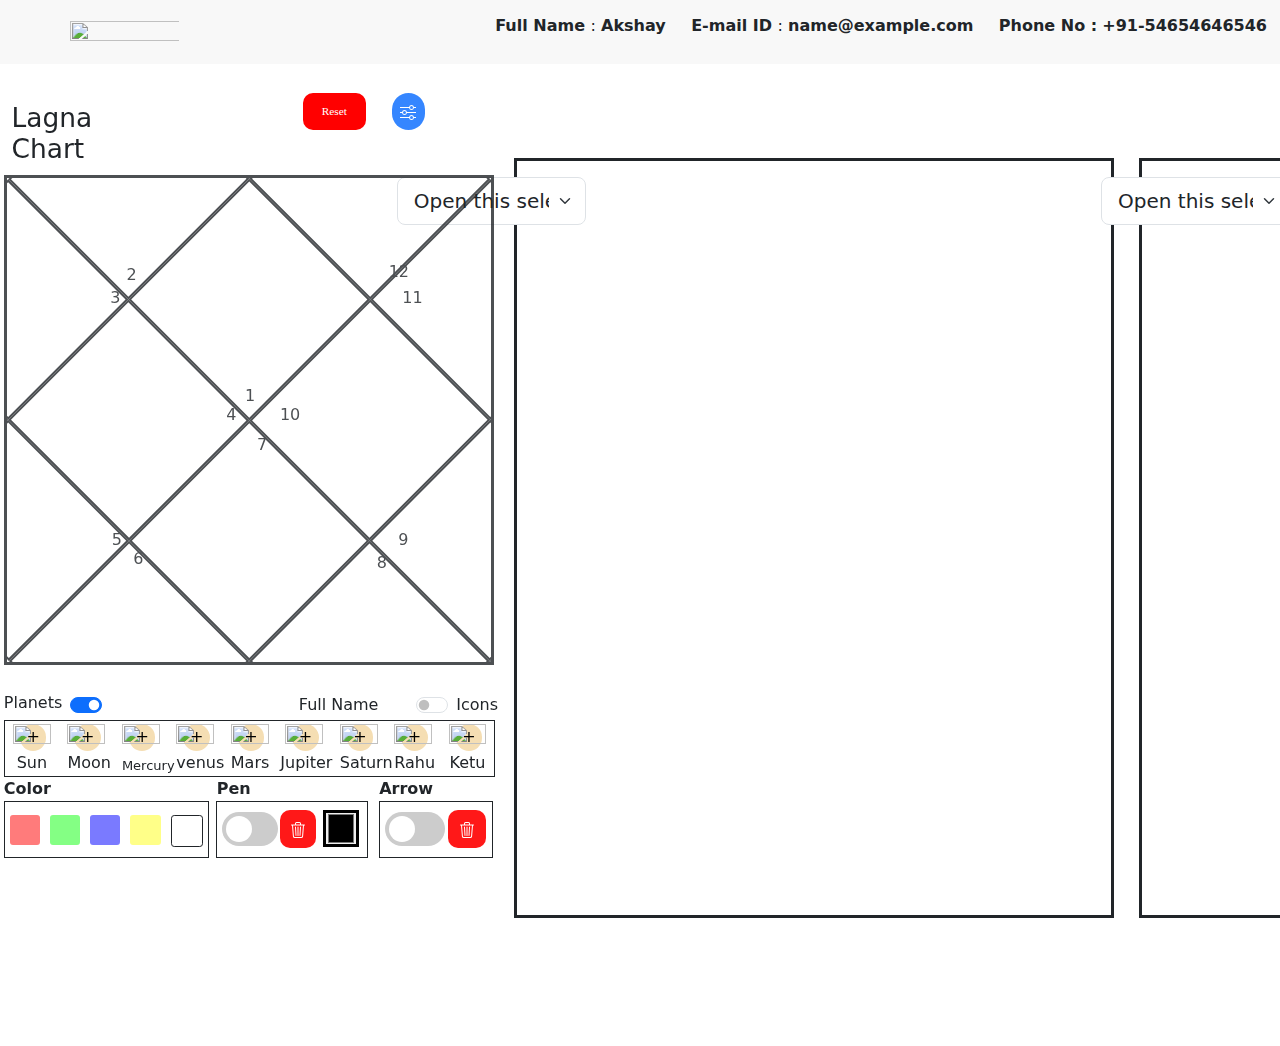
==== commit 08ae2dc6: "Add files via upload" ====
--- a/index.html
+++ b/index.html
@@ -613,7 +613,7 @@
                     </select> </div>
                 <!-- <br><br><br> -->
                     <div class="box21" style="z-index: -1;">
-                        <div  id="cardbox1" >
+                        <div  id="cardbox2" class="cb1">
                           <!-- <img id="displayImage" src="" alt="Selected Image" style="max-width: 300px; display:none;"> -->
                           <label for="fileInput" class="" style="position: relative; top: 10px; cursor: pointer; margin: 1cm; top: 1cm;" id="displayImage">
                             </label>
--- a/css/nav.css
+++ b/css/nav.css
@@ -1,3 +1,4 @@
+
 #imagePreview{
     width: 30%;
     height: 3.2cm;
--- a/css/style.css
+++ b/css/style.css
@@ -4,6 +4,7 @@
 @import url('./switch.css');
 @import url("./responcive/chart-r.css");
 @import url("./responcive/re120.css");
+
 
 body{
     overflow-x: hidden;
@@ -31,14 +32,14 @@
 
 }
 #cardbox2{
-    background-color: white;
-     border: 0.1cm solid;
-     overflow: hidden;
-     position: relative;
-     right: 0.9cm;
-            height: 820px; 
-            width: 600px;
-            border-radius: 20px;
+  border: 0.1cm solid;
+  overflow: hidden;
+  position: relative;
+  right: 0.8cm;
+         height: 760px; 
+         width: 600px;
+         /* border-radius: 20px; */
+         z-index: -5;
 
 }
 .card11{
--- a/css/box-flx.css
+++ b/css/box-flx.css
@@ -1,3 +1,4 @@
+/* @media only screen and (max-width: 1680px) { */
 .box-top-al{
     display: flex;
     position: relative;
@@ -24,4 +25,6 @@
     /* background-color: rgb(130, 174, 255); */
     width: 100%;
     /* height: 10cm; */
-}+}
+
+/* } */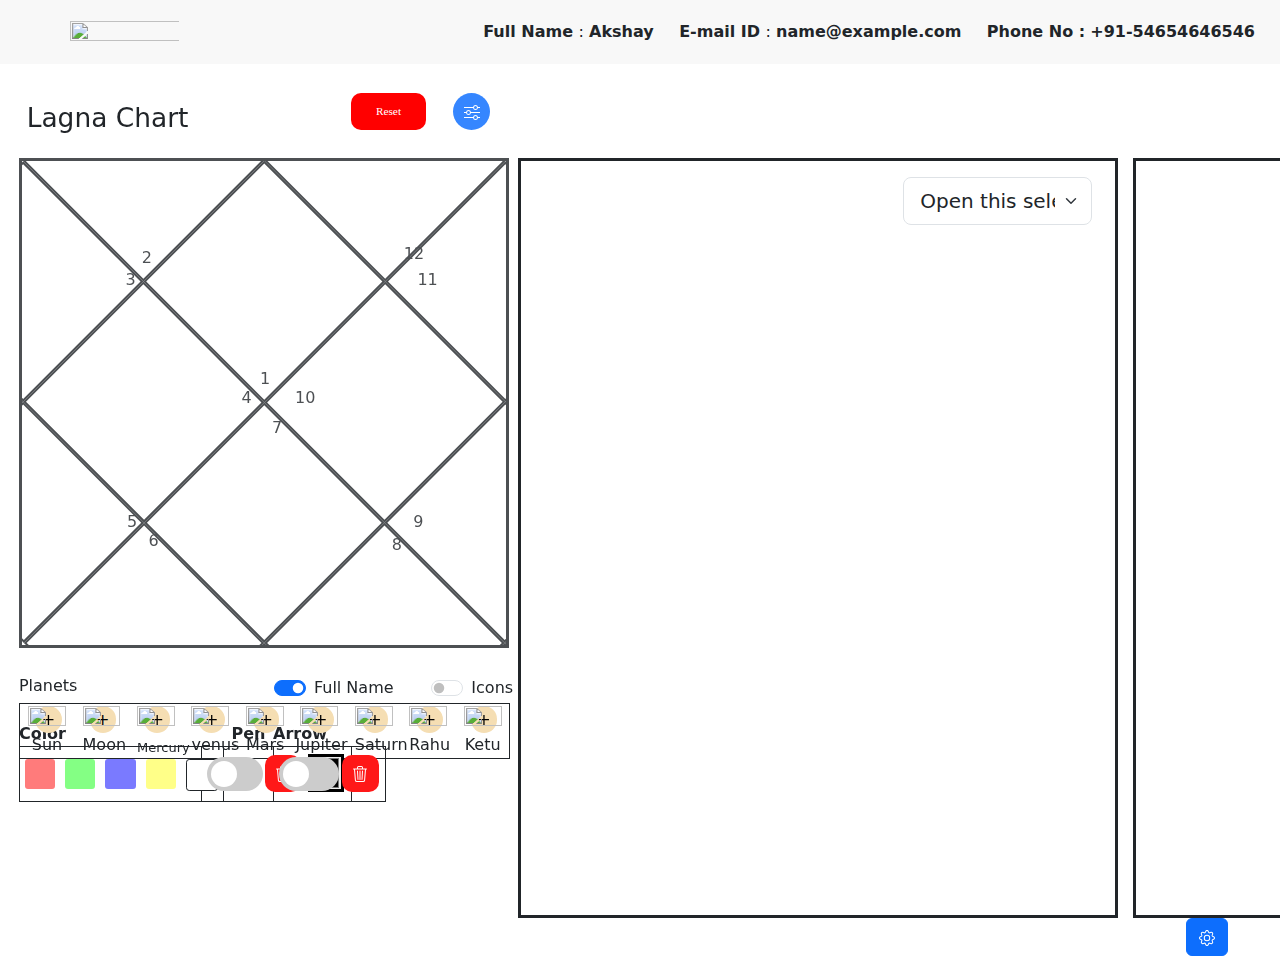
==== commit 646ba521: "Add files via upload" ====
--- a/index.html
+++ b/index.html
@@ -140,10 +140,7 @@
 
                 
                   
-                <button id="clear2"   style="z-index: 100; position: fixed; left: 48cm; top: 23cm; "  class="butt2" type="button" class="btn btn-primary" data-bs-toggle="modal" data-bs-target="#set2"><svg xmlns="http://www.w3.org/2000/svg" width="16" height="16" fill="currentColor" class="bi bi-gear" viewBox="0 0 16 16">
-                  <path d="M8 4.754a3.246 3.246 0 1 0 0 6.492 3.246 3.246 0 0 0 0-6.492M5.754 8a2.246 2.246 0 1 1 4.492 0 2.246 2.246 0 0 1-4.492 0"/>
-                  <path d="M9.796 1.343c-.527-1.79-3.065-1.79-3.592 0l-.094.319a.873.873 0 0 1-1.255.52l-.292-.16c-1.64-.892-3.433.902-2.54 2.541l.159.292a.873.873 0 0 1-.52 1.255l-.319.094c-1.79.527-1.79 3.065 0 3.592l.319.094a.873.873 0 0 1 .52 1.255l-.16.292c-.892 1.64.901 3.434 2.541 2.54l.292-.159a.873.873 0 0 1 1.255.52l.094.319c.527 1.79 3.065 1.79 3.592 0l.094-.319a.873.873 0 0 1 1.255-.52l.292.16c1.64.893 3.434-.902 2.54-2.541l-.159-.292a.873.873 0 0 1 .52-1.255l.319-.094c1.79-.527 1.79-3.065 0-3.592l-.319-.094a.873.873 0 0 1-.52-1.255l.16-.292c.893-1.64-.902-3.433-2.541-2.54l-.292.159a.873.873 0 0 1-1.255-.52zm-2.633.283c.246-.835 1.428-.835 1.674 0l.094.319a1.873 1.873 0 0 0 2.693 1.115l.291-.16c.764-.415 1.6.42 1.184 1.185l-.159.292a1.873 1.873 0 0 0 1.116 2.692l.318.094c.835.246.835 1.428 0 1.674l-.319.094a1.873 1.873 0 0 0-1.115 2.693l.16.291c.415.764-.42 1.6-1.185 1.184l-.291-.159a1.873 1.873 0 0 0-2.693 1.116l-.094.318c-.246.835-1.428.835-1.674 0l-.094-.319a1.873 1.873 0 0 0-2.692-1.115l-.292.16c-.764.415-1.6-.42-1.184-1.185l.159-.291A1.873 1.873 0 0 0 1.945 8.93l-.319-.094c-.835-.246-.835-1.428 0-1.674l.319-.094A1.873 1.873 0 0 0 3.06 4.377l-.16-.292c-.415-.764.42-1.6 1.185-1.184l.292.159a1.873 1.873 0 0 0 2.692-1.115z"/>
-                </svg></button>
+             
 
 
                 <!-- Modal -->
@@ -268,6 +265,8 @@
                             
                             </div>
                     </div>
+
+<div class="loverbox-pl-pen-arr-col">                    
 <!-- ***********************************************************planetbox***************************************************************** -->
  <div class="boxses">
 
@@ -283,6 +282,10 @@
         <input class="form-check-input" type="checkbox" role="switch" id="iconss">
      </div>
   </div>
+
+
+
+  <!-- ********************** -->
 <div id="pal" >
     <ul  >
          <li  > 
@@ -461,107 +464,88 @@
       
     </ul>
 </div> </div>
-                            <!-- **************colorbox********************************* -->
-                        <div class="collbox" style="display: flex;">
-                            <div class="col1">
-                                <div class="col"  >
-                                    <label for=""><b id="colorbox">Color  </b></label>
-                                    <div class="color-palette">
-                                        <div class="color-swatch" style="background-color: rgb(255, 123, 123);" draggable="true"></div>
-                                        <div class="color-swatch" style="background-color: rgb(132, 255, 132);" draggable="true"></div>
-                                        <div class="color-swatch" style="background-color: rgb(122, 122, 255);" draggable="true"></div>
-                                        <div class="color-swatch" style="background-color: rgb(255, 255, 136);" draggable="true"></div>
-                                        <div class="color-swatch" style="background-color: rgb(255, 255, 255); border: 1px solid;" draggable="true"></div>
-                                    </div>
-                                </div>
-                             </div>
-                            
-                                <div class="col"  >
-                                    <label for=""><b id="penbox">Pen  </b></label>
-                                    <div class="pen">
-                                         <div class="color-palette2">
-                                          <!-- *************** -->
-                                            <!-- <button class="pen-img" id="startDrawing" style="" draggable="true"><svg xmlns="http://www.w3.org/2000/svg" width="16" height="16" fill="currentColor" class="bi bi-pen" viewBox="0 0 16 16">
-                                                <path d="m13.498.795.149-.149a1.207 1.207 0 1 1 1.707 1.708l-.149.148a1.5 1.5 0 0 1-.059 2.059L4.854 14.854a.5.5 0 0 1-.233.131l-4 1a.5.5 0 0 1-.606-.606l1-4a.5.5 0 0 1 .131-.232l9.642-9.642a.5.5 0 0 0-.642.056L6.854 4.854a.5.5 0 1 1-.708-.708L9.44.854A1.5 1.5 0 0 1 11.5.796a1.5 1.5 0 0 1 1.998-.001m-.644.766a.5.5 0 0 0-.707 0L1.95 11.756l-.764 3.057 3.057-.764L14.44 3.854a.5.5 0 0 0 0-.708z"/>
-                                              </svg></button>
-                                              <button class="pen-img3" id="stopDrawing" style="" draggable="true"><svg xmlns="http://www.w3.org/2000/svg" width="16" height="16" fill="currentColor" class="bi bi-ban" viewBox="0 0 16 16">
-                                                <path d="M15 8a6.97 6.97 0 0 0-1.71-4.584l-9.874 9.875A7 7 0 0 0 15 8M2.71 12.584l9.874-9.875a7 7 0 0 0-9.874 9.874ZM16 8A8 8 0 1 1 0 8a8 8 0 0 1 16 0"/>
-                                              </svg></button> -->
-                                            <!-- ////***************************************** -->
-
-                                              <label class="switch " style="z-index: 100; position: relative; top: 10px;left: 5px;">
-                                                <input type="checkbox" id="startDrawing">
-                                                <span class="slider round"></span>
-                                              </label>
+
+
+  <div class="boxes-color-pen-arrow" style="display: flex;  gap: 0.2cm;">
+    <!-- ***************************** -->
+    <div class=""  >
+      <label for=""><b id="colorbox">Color  </b></label>
+      <div class="color-palette">
+          <div class="color-swatch" style="background-color: rgb(255, 123, 123);" draggable="true"></div>
+          <div class="color-swatch" style="background-color: rgb(132, 255, 132);" draggable="true"></div>
+          <div class="color-swatch" style="background-color: rgb(122, 122, 255);" draggable="true"></div>
+          <div class="color-swatch" style="background-color: rgb(255, 255, 136);" draggable="true"></div>
+          <div class="color-swatch" style="background-color: rgb(255, 255, 255); border: 1px solid;" draggable="true"></div>
+      </div>
+  </div>
+     <!-- ******************************* -->
+
+     <div class=""  >
+      <label for=""><b id="penbox">Pen  </b></label>
+      <div class="pen">
+           <div class="color-palette2">
+            <!-- *************** -->
+              <!-- <button class="pen-img" id="startDrawing" style="" draggable="true"><svg xmlns="http://www.w3.org/2000/svg" width="16" height="16" fill="currentColor" class="bi bi-pen" viewBox="0 0 16 16">
+                  <path d="m13.498.795.149-.149a1.207 1.207 0 1 1 1.707 1.708l-.149.148a1.5 1.5 0 0 1-.059 2.059L4.854 14.854a.5.5 0 0 1-.233.131l-4 1a.5.5 0 0 1-.606-.606l1-4a.5.5 0 0 1 .131-.232l9.642-9.642a.5.5 0 0 0-.642.056L6.854 4.854a.5.5 0 1 1-.708-.708L9.44.854A1.5 1.5 0 0 1 11.5.796a1.5 1.5 0 0 1 1.998-.001m-.644.766a.5.5 0 0 0-.707 0L1.95 11.756l-.764 3.057 3.057-.764L14.44 3.854a.5.5 0 0 0 0-.708z"/>
+                </svg></button>
+                <button class="pen-img3" id="stopDrawing" style="" draggable="true"><svg xmlns="http://www.w3.org/2000/svg" width="16" height="16" fill="currentColor" class="bi bi-ban" viewBox="0 0 16 16">
+                  <path d="M15 8a6.97 6.97 0 0 0-1.71-4.584l-9.874 9.875A7 7 0 0 0 15 8M2.71 12.584l9.874-9.875a7 7 0 0 0-9.874 9.874ZM16 8A8 8 0 1 1 0 8a8 8 0 0 1 16 0"/>
+                </svg></button> -->
+              <!-- ////***************************************** -->
+
+                <label class="switch " style="z-index: 100; position: relative; top: 10px;left: 5px;">
+                  <input type="checkbox" id="startDrawing">
+                  <span class="slider round"></span>
+                </label>
 <!-- <style>
-  p{
-    position: absolute;
-  }
+p{
+position: absolute;
+}
 </style> -->
 
 
-                                              
-
-                                              <button class="pen-img4" id="eraseDrawing" style="" draggable="true"><svg xmlns="http://www.w3.org/2000/svg" width="16" height="16" fill="currentColor" class="bi bi-trash3" viewBox="0 0 16 16">
-                                                <path d="M6.5 1h3a.5.5 0 0 1 .5.5v1H6v-1a.5.5 0 0 1 .5-.5M11 2.5v-1A1.5 1.5 0 0 0 9.5 0h-3A1.5 1.5 0 0 0 5 1.5v1H1.5a.5.5 0 0 0 0 1h.538l.853 10.66A2 2 0 0 0 4.885 16h6.23a2 2 0 0 0 1.994-1.84l.853-10.66h.538a.5.5 0 0 0 0-1zm1.958 1-.846 10.58a1 1 0 0 1-.997.92h-6.23a1 1 0 0 1-.997-.92L3.042 3.5zm-7.487 1a.5.5 0 0 1 .528.47l.5 8.5a.5.5 0 0 1-.998.06L5 5.03a.5.5 0 0 1 .47-.53Zm5.058 0a.5.5 0 0 1 .47.53l-.5 8.5a.5.5 0 1 1-.998-.06l.5-8.5a.5.5 0 0 1 .528-.47M8 4.5a.5.5 0 0 1 .5.5v8.5a.5.5 0 0 1-1 0V5a.5.5 0 0 1 .5-.5"/>
-                                              </svg></button>
-                                        <!-- <div class="color-swatch" style="background-color: rgb(132, 255, 132);" draggable="true"></div> -->
-                                        <input type="color" class="colorbox" value="#000000" id="colorPicker" style="z-index: 100;">
-                                        <!-- <div class="color-swatch" style="background-color: rgb(255, 255, 136);" draggable="true"></div> -->
-                                        <!-- <div class="color-swatch" style="background-color: rgb(255, 255, 255); border: 1px solid;" draggable="true"></div> -->
-                                   
-                                    </div>
-                                          
-                                          
-                                       </div> 
-                                       
-                               </div>
-
-                               <div class="buts" id="hh2"  >
-                                <label for=""><b id="onButton">Arrow  </b></label>
-                                <div class="pen1" style="display: flex;">
-
-                                    <!-- <button class="pen-img" id="onButton" style="" draggable="true"><svg xmlns="http://www.w3.org/2000/svg" width="16" height="16" fill="currentColor" class="bi bi-cursor-fill" viewBox="0 0 16 16">
-                                        <path d="M14.082 2.182a.5.5 0 0 1 .103.557L8.528 15.467a.5.5 0 0 1-.917-.007L5.57 10.694.803 8.652a.5.5 0 0 1-.006-.916l12.728-5.657a.5.5 0 0 1 .556.103z"/>
-                                      </svg></button> -->
-                                      <!-- <input type="checkbox" id="arrowMode" style="z-index: 100;"> -->
-
-
-                                      
-                                   <label class="switch " style="z-index: 100; position: relative; top: 10px;left: 5px;">
-                                    <input type="checkbox" id="toggleArrowButton">
-                                    <span class="slider round"></span>
-                                  </label>
-                                  <!-- <input type="color" id="arrowcolorPicker" value="#000000" style="z-index: 1000;"> -->
-
-                                  <button class="pen-img4" id="clearArrowsBtn" fdprocessedid="nl5isj" style="z-index: 100;"><svg xmlns="http://www.w3.org/2000/svg" width="16" height="16" fill="currentColor" class="bi bi-trash3" viewBox="0 0 16 16">
-                                    <path d="M6.5 1h3a.5.5 0 0 1 .5.5v1H6v-1a.5.5 0 0 1 .5-.5M11 2.5v-1A1.5 1.5 0 0 0 9.5 0h-3A1.5 1.5 0 0 0 5 1.5v1H1.5a.5.5 0 0 0 0 1h.538l.853 10.66A2 2 0 0 0 4.885 16h6.23a2 2 0 0 0 1.994-1.84l.853-10.66h.538a.5.5 0 0 0 0-1zm1.958 1-.846 10.58a1 1 0 0 1-.997.92h-6.23a1 1 0 0 1-.997-.92L3.042 3.5zm-7.487 1a.5.5 0 0 1 .528.47l.5 8.5a.5.5 0 0 1-.998.06L5 5.03a.5.5 0 0 1 .47-.53Zm5.058 0a.5.5 0 0 1 .47.53l-.5 8.5a.5.5 0 1 1-.998-.06l.5-8.5a.5.5 0 0 1 .528-.47M8 4.5a.5.5 0 0 1 .5.5v8.5a.5.5 0 0 1-1 0V5a.5.5 0 0 1 .5-.5"/>
-                                  </svg></button>
-
-                                   </div> 
-
-
-
-
-                                   <!-- <button id="undoDrawing">Undo</button> -->
-
-
-                                   <div class="arrowtool">
-                                    <!-- <label id="arrow" for="arrowcolorPicker" style="margin-top: 5px; z-index: 1000;">Arrow:</label> -->
-                                    <!-- <input type="color" id="arrowcolorPicker" value="#000000" style="z-index: 1000;"> -->
-                                    <!-- <label class="custom-switch" style="z-index: 1000;">
-                                        <input type="checkbox" id="toggleArrowButton">
-                                        <span class="custom-slider round"></span>
-                                    </label> -->
-                                    <!-- <div style="display: flex; flex-direction: column; gap: 0px"> -->
-                                        <!-- <button id="clearArrowsBtn" fdprocessedid="nl5isj" style="z-index: 100;">🗑️</button> -->
-                                        <!-- <button id="undoArrowBtn" fdprocessedid="y53sad" style="z-index: 100;">↩</button> -->
-                                    <!-- </div> -->
-                                </div>
-
-                                <!-- ******* -->
-                           </div>
-                        </div>
+                
+
+                <button class="pen-img4" id="eraseDrawing" style="" draggable="true"><svg xmlns="http://www.w3.org/2000/svg" width="16" height="16" fill="currentColor" class="bi bi-trash3" viewBox="0 0 16 16">
+                  <path d="M6.5 1h3a.5.5 0 0 1 .5.5v1H6v-1a.5.5 0 0 1 .5-.5M11 2.5v-1A1.5 1.5 0 0 0 9.5 0h-3A1.5 1.5 0 0 0 5 1.5v1H1.5a.5.5 0 0 0 0 1h.538l.853 10.66A2 2 0 0 0 4.885 16h6.23a2 2 0 0 0 1.994-1.84l.853-10.66h.538a.5.5 0 0 0 0-1zm1.958 1-.846 10.58a1 1 0 0 1-.997.92h-6.23a1 1 0 0 1-.997-.92L3.042 3.5zm-7.487 1a.5.5 0 0 1 .528.47l.5 8.5a.5.5 0 0 1-.998.06L5 5.03a.5.5 0 0 1 .47-.53Zm5.058 0a.5.5 0 0 1 .47.53l-.5 8.5a.5.5 0 1 1-.998-.06l.5-8.5a.5.5 0 0 1 .528-.47M8 4.5a.5.5 0 0 1 .5.5v8.5a.5.5 0 0 1-1 0V5a.5.5 0 0 1 .5-.5"/>
+                </svg></button>
+          <!-- <div class="color-swatch" style="background-color: rgb(132, 255, 132);" draggable="true"></div> -->
+          <input type="color" class="colorbox" value="#000000" id="colorPicker" style="z-index: 100;">
+          <!-- <div class="color-swatch" style="background-color: rgb(255, 255, 136);" draggable="true"></div> -->
+          <!-- <div class="color-swatch" style="background-color: rgb(255, 255, 255); border: 1px solid;" draggable="true"></div> -->
+     
+      </div>
+            
+            
+         </div> 
+         
+ </div>
+ <!-- ********************************************* -->
+ <div class="arrowclass" id=""  >
+  <label for=""><b id="onButton">Arrow  </b></label>
+  <div class="pen1" style="display: flex;">
+
+     <label class="switch " style="z-index: 100; position: relative; top: 10px;left: 5px;">
+      <input type="checkbox" id="toggleArrowButton">
+      <span class="slider round"></span>
+    </label>
+    <!-- <input type="color" id="arrowcolorPicker" value="#000000" style="z-index: 1000;"> -->
+
+    <button class="pen-img4" id="clearArrowsBtn" fdprocessedid="nl5isj" style="z-index: 100;"><svg xmlns="http://www.w3.org/2000/svg" width="16" height="16" fill="currentColor" class="bi bi-trash3" viewBox="0 0 16 16">
+      <path d="M6.5 1h3a.5.5 0 0 1 .5.5v1H6v-1a.5.5 0 0 1 .5-.5M11 2.5v-1A1.5 1.5 0 0 0 9.5 0h-3A1.5 1.5 0 0 0 5 1.5v1H1.5a.5.5 0 0 0 0 1h.538l.853 10.66A2 2 0 0 0 4.885 16h6.23a2 2 0 0 0 1.994-1.84l.853-10.66h.538a.5.5 0 0 0 0-1zm1.958 1-.846 10.58a1 1 0 0 1-.997.92h-6.23a1 1 0 0 1-.997-.92L3.042 3.5zm-7.487 1a.5.5 0 0 1 .528.47l.5 8.5a.5.5 0 0 1-.998.06L5 5.03a.5.5 0 0 1 .47-.53Zm5.058 0a.5.5 0 0 1 .47.53l-.5 8.5a.5.5 0 1 1-.998-.06l.5-8.5a.5.5 0 0 1 .528-.47M8 4.5a.5.5 0 0 1 .5.5v8.5a.5.5 0 0 1-1 0V5a.5.5 0 0 1 .5-.5"/>
+    </svg></button>
+
+     </div> 
+
+
+
+
+  <!-- ******* -->
+</div></div>
+<!-- ************************************* -->
+
+  </div>
+
             </div>
 
             <!-- *************************************************** -->
@@ -622,8 +606,15 @@
                         </div>
                         
                     </div>
+                    <button id="clear2"   type="button" class="btn btn-primary" data-bs-toggle="modal" data-bs-target="#set2"><svg xmlns="http://www.w3.org/2000/svg" width="16" height="16" fill="currentColor" class="bi bi-gear" viewBox="0 0 16 16">
+                      <path d="M8 4.754a3.246 3.246 0 1 0 0 6.492 3.246 3.246 0 0 0 0-6.492M5.754 8a2.246 2.246 0 1 1 4.492 0 2.246 2.246 0 0 1-4.492 0"/>
+                      <path d="M9.796 1.343c-.527-1.79-3.065-1.79-3.592 0l-.094.319a.873.873 0 0 1-1.255.52l-.292-.16c-1.64-.892-3.433.902-2.54 2.541l.159.292a.873.873 0 0 1-.52 1.255l-.319.094c-1.79.527-1.79 3.065 0 3.592l.319.094a.873.873 0 0 1 .52 1.255l-.16.292c-.892 1.64.901 3.434 2.541 2.54l.292-.159a.873.873 0 0 1 1.255.52l.094.319c.527 1.79 3.065 1.79 3.592 0l.094-.319a.873.873 0 0 1 1.255-.52l.292.16c1.64.893 3.434-.902 2.54-2.541l-.159-.292a.873.873 0 0 1 .52-1.255l.319-.094c1.79-.527 1.79-3.065 0-3.592l-.319-.094a.873.873 0 0 1-.52-1.255l.16-.292c.893-1.64-.902-3.433-2.541-2.54l-.292.159a.873.873 0 0 1-1.255-.52zm-2.633.283c.246-.835 1.428-.835 1.674 0l.094.319a1.873 1.873 0 0 0 2.693 1.115l.291-.16c.764-.415 1.6.42 1.184 1.185l-.159.292a1.873 1.873 0 0 0 1.116 2.692l.318.094c.835.246.835 1.428 0 1.674l-.319.094a1.873 1.873 0 0 0-1.115 2.693l.16.291c.415.764-.42 1.6-1.185 1.184l-.291-.159a1.873 1.873 0 0 0-2.693 1.116l-.094.318c-.246.835-1.428.835-1.674 0l-.094-.319a1.873 1.873 0 0 0-2.692-1.115l-.292.16c-.764.415-1.6-.42-1.184-1.185l.159-.291A1.873 1.873 0 0 0 1.945 8.93l-.319-.094c-.835-.246-.835-1.428 0-1.674l.319-.094A1.873 1.873 0 0 0 3.06 4.377l-.16-.292c-.415-.764.42-1.6 1.185-1.184l.292.159a1.873 1.873 0 0 0 2.692-1.115z"/>
+                    </svg></button>
+                
 
             </div>
+            
+            
 
         </div>
 
@@ -741,7 +732,7 @@
     </div>
   </div>
   
-  
+ 
 
   <script src="./js/resct.js"></script>
   <script src="./js/arrow.js"></script>
--- a/css/style.css
+++ b/css/style.css
@@ -7,7 +7,7 @@
 
 
 body{
-    overflow-x: hidden;
+    /* overflow-x: hidden; */
     /* overflow: hidden; */
     /* column-rule: white; */
    
--- a/css/box-flx.css
+++ b/css/box-flx.css
@@ -6,7 +6,7 @@
 }
 
 .box-center , .box-left , .box-right{
-    height: 25cm;
+    height: 0cm;
     margin: 0.5cm;
 }
 .box-left{
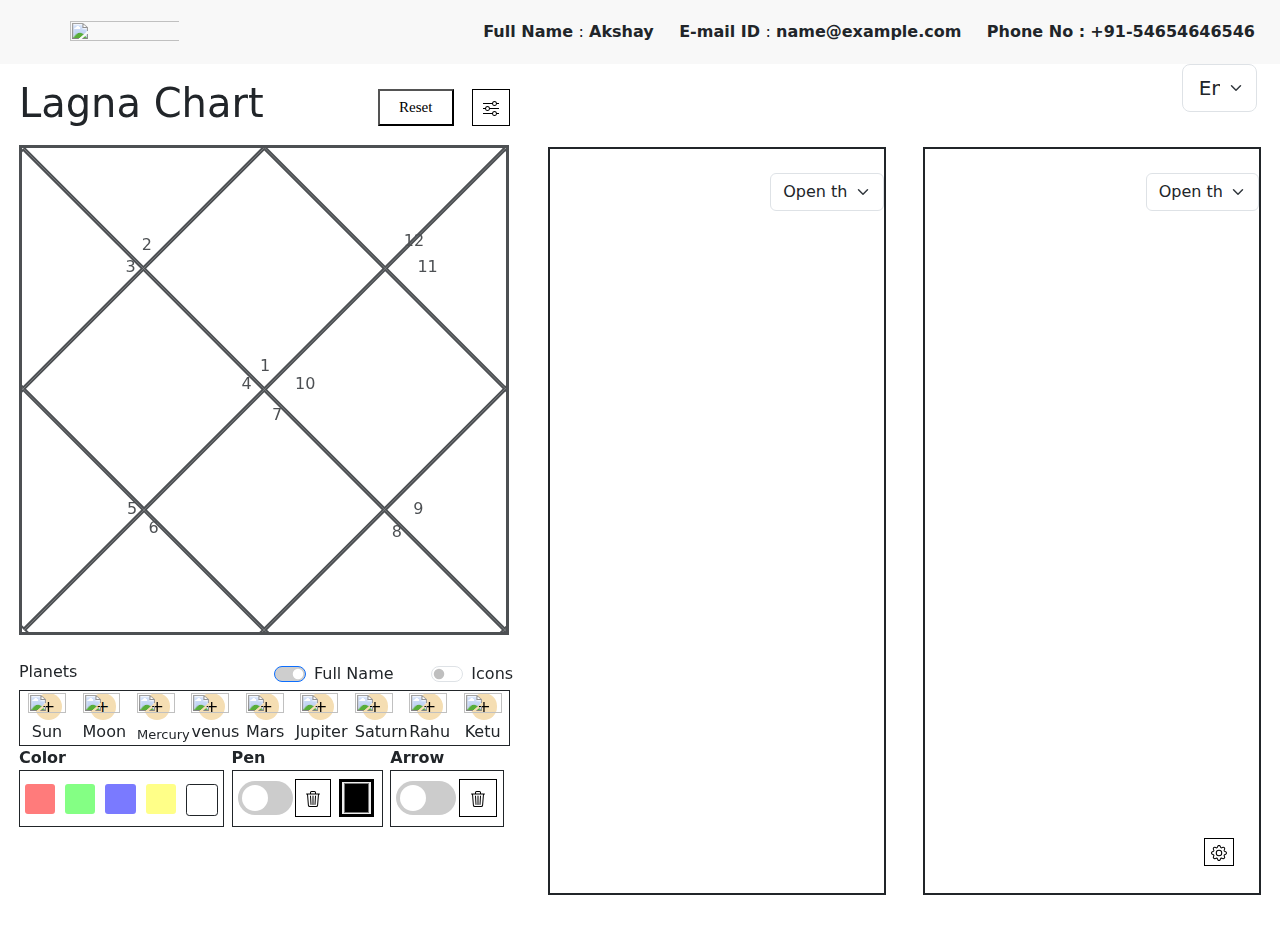
==== commit db17f8d5: "Add files via upload" ====
--- a/index.html
+++ b/index.html
@@ -124,7 +124,29 @@
 <!-- *********************************************navend************************************************************************************************************ -->
 
 
-
+<div class="to-box-top">
+  <div class="box-55-5"></div>
+  <div class="box-55-5"></div>
+  <div class="box-55-5"></div>
+  <div class="box-55-5"></div>
+  <div class="box-55-5"></div>
+  <div class="box-55-5"></div>
+  <div class="box-55-5"></div>
+  <div class="box-55-5"></div>
+  <div class="box-55-5"></div>
+
+  
+      <div class="box-55-5"></div>
+      <div class="box-55-5"></div>
+      <div class="box-55-5"></div>
+      <div class="box-55-5">  <div  class="lan" style="display: flex;">    <label for="" class="langg" style="font-family: Arial black;" id="langg"> </label><br>
+        <select class="form-select form-select-lg mb-3 " aria-label="Large select example" id="lang"  onchange="LANG(this.value)" >
+          <option value="Eng"> Eng</option>
+          <option value="Hin">Hin</option>
+      
+          <!-- <option value="Capricorn Rashi">Capricorn Rashi</option> -->
+        </select> </div></div>
+</div>
         <div class="box-top-al">
 
             <div class="box-left">
@@ -195,59 +217,64 @@
         </div>
       </div>
       <div class="modal-footer">
+        <style>
+          .btn-primary{
+            background-color: white;
+            border: 1px solid ;
+            color: black;
+            border-radius: 0px;
+          }
+          .btn-primary:hover{
+            background-color: rgb(223, 223, 223);
+            color: black;
+            border: 1px solid;
+            border-radius: 0px;
+          }
+          .btn-primary::placeholder{
+            background-color: red;
+          }
+        </style>
         <!-- <button type="button" class="btn btn-secondary" data-bs-dismiss="modal">Close</button> -->
-        <button type="button" class="btn btn-primary"  data-bs-dismiss="modal">Save changes</button>
+        <button type="button" class="btn btn-primary"  id data-bs-dismiss="modal">Save changes</button>
       </div>
     </div>
   </div>
 </div>
 <!-- *************** -->
 
-<style>
-  @media only screen and (max-width: 1954px) {
-    .lan{
-      
-    }
-  }
-</style>
-                  <div  class="lan" style="display: flex;">    <label for="" class="langg" style="font-family: Arial black;" id="langg"> </label><br>
-                    <select class="form-select form-select-lg mb-3 sellll" aria-label="Large select example" id="lang"  onchange="LANG(this.value)" >
-                      <option value="Eng"> Eng</option>
-                      <option value="Hin">Hin</option>
-                  
-                      <!-- <option value="Capricorn Rashi">Capricorn Rashi</option> -->
-                    </select> </div>
+
+               
               </div>
                 <div id="arrayDisplay">
                     <div class="box" >
                 
-                      
-                        <div class="b2" >
-                             <div id="dropBox1" class="box2"></div>
-                             <div id="dropBox2" class="box2"></div>
-                             <div id="dropBox3" class="box2"></div>
-                             <div id="dropBox4" class="box2"></div>
-                             <div id="dropBox5" class="box2"></div>
-                             <div id="dropBox6" class="box2"></div>
-                             <div id="dropBox7" class="box2"></div>
-                             <div id="dropBox8" class="box2"></div>
-                             <div id="dropBox9" class="box2"></div>
-                            <div id="dropBox10" class="box2"></div>
-                            <div id="dropBox11" class="box2"></div>
-                            <div id="dropBox12" class="box2"></div>
-                            <div id="dropBox13" class="box2"></div>
-                            <div id="dropBox14" class="box2"></div>
-                            <div id="dropBox15" class="box2"></div>
-                            <div id="dropBox16" class="box2"></div>
-                            <div id="dropBox17" class="box2"></div>
-                            <div id="dropBox18" class="box2"></div>
-                            <div id="dropBox19" class="box2"></div>
-                            <div id="dropBox20" class="box2"></div>
-                            <div id="dropBox21" class="box2"></div>
-                            <div id="dropBox22" class="box2"></div>
-                            <div id="dropBox23" class="box2"></div>
-                            <div id="dropBox24" class="box2"></div>
-                        </div>
+                      <div class="b2" >
+                        <div id="dropBox1" class="box2"></div>
+                        <div id="dropBox2" class="box2"></div>
+                        <div id="dropBox3" class="box2"></div>
+                        <div id="dropBox4" class="box2"></div>
+                        <div id="dropBox5" class="box2"></div>
+                        <div id="dropBox6" class="box2"></div>
+                        <div id="dropBox7" class="box2"></div>
+                        <div id="dropBox8" class="box2"></div>
+                        <div id="dropBox9" class="box2"></div>
+                       <div id="dropBox10" class="box2"></div>
+                       <div id="dropBox11" class="box2"></div>
+                       <div id="dropBox12" class="box2"></div>
+                       <div id="dropBox13" class="box2"></div>
+                       <div id="dropBox14" class="box2"></div>
+                       <div id="dropBox15" class="box2"></div>
+                       <div id="dropBox16" class="box2"></div>
+                       <div id="dropBox17" class="box2"></div>
+                       <div id="dropBox18" class="box2"></div>
+                       <div id="dropBox19" class="box2"></div>
+                       <div id="dropBox20" class="box2"></div>
+                       <div id="dropBox21" class="box2"></div>
+                       <div id="dropBox22" class="box2"></div>
+                       <div id="dropBox23" class="box2"></div>
+                       <div id="dropBox24" class="box2"></div>
+                   </div>
+                   
                     </div>
                             <div class="numflax" >
                                 <div id="nu1" ><h6 id="n1">1 </h6></div>
@@ -272,10 +299,19 @@
 
   <div style="display: flex; gap: 1cm;" id="planetsbox">
     <h6 class="lp">Planets</h6>
+
+    <style>
+      .form-switch .form-check-input:checked {
+        background-color: rgb(206, 206, 206);
+
+      }
+     
+    </style>
     <div class="form-check form-switch">
         <label for="" id="namemm">Full Name</label>
-        <input class="form-check-input" type="checkbox" role="switch" id="flexSwitchCheckDefault" checked>
+        <input class="form-check-input " type="checkbox" role="switch" id="flexSwitchCheckDefault" checked>
      </div>
+     
 
      <div class="form-check form-switch">
         <label for="" id="icons"> Icons</label>
@@ -471,12 +507,12 @@
     <div class=""  >
       <label for=""><b id="colorbox">Color  </b></label>
       <div class="color-palette">
-          <div class="color-swatch" style="background-color: rgb(255, 123, 123);" draggable="true"></div>
-          <div class="color-swatch" style="background-color: rgb(132, 255, 132);" draggable="true"></div>
-          <div class="color-swatch" style="background-color: rgb(122, 122, 255);" draggable="true"></div>
-          <div class="color-swatch" style="background-color: rgb(255, 255, 136);" draggable="true"></div>
-          <div class="color-swatch" style="background-color: rgb(255, 255, 255); border: 1px solid;" draggable="true"></div>
-      </div>
+        <div class="color-swatch" style="background-color: rgb(255, 123, 123);" draggable="true"></div>
+        <div class="color-swatch" style="background-color: rgb(132, 255, 132);" draggable="true"></div>
+        <div class="color-swatch" style="background-color: rgb(122, 122, 255);" draggable="true"></div>
+        <div class="color-swatch" style="background-color: rgb(255, 255, 136);" draggable="true"></div>
+        <div class="color-swatch" style="background-color: rgb(255, 255, 255); border: 1px solid;" draggable="true"></div>
+    </div>
   </div>
      <!-- ******************************* -->
 
@@ -506,7 +542,7 @@
 
                 
 
-                <button class="pen-img4" id="eraseDrawing" style="" draggable="true"><svg xmlns="http://www.w3.org/2000/svg" width="16" height="16" fill="currentColor" class="bi bi-trash3" viewBox="0 0 16 16">
+                <button class="pen-img4" id="removedr" style="" draggable="true"><svg xmlns="http://www.w3.org/2000/svg" width="16" height="16" fill="currentColor" class="bi bi-trash3" viewBox="0 0 16 16">
                   <path d="M6.5 1h3a.5.5 0 0 1 .5.5v1H6v-1a.5.5 0 0 1 .5-.5M11 2.5v-1A1.5 1.5 0 0 0 9.5 0h-3A1.5 1.5 0 0 0 5 1.5v1H1.5a.5.5 0 0 0 0 1h.538l.853 10.66A2 2 0 0 0 4.885 16h6.23a2 2 0 0 0 1.994-1.84l.853-10.66h.538a.5.5 0 0 0 0-1zm1.958 1-.846 10.58a1 1 0 0 1-.997.92h-6.23a1 1 0 0 1-.997-.92L3.042 3.5zm-7.487 1a.5.5 0 0 1 .528.47l.5 8.5a.5.5 0 0 1-.998.06L5 5.03a.5.5 0 0 1 .47-.53Zm5.058 0a.5.5 0 0 1 .47.53l-.5 8.5a.5.5 0 1 1-.998-.06l.5-8.5a.5.5 0 0 1 .528-.47M8 4.5a.5.5 0 0 1 .5.5v8.5a.5.5 0 0 1-1 0V5a.5.5 0 0 1 .5-.5"/>
                 </svg></button>
           <!-- <div class="color-swatch" style="background-color: rgb(132, 255, 132);" draggable="true"></div> -->
@@ -549,82 +585,90 @@
             </div>
 
             <!-- *************************************************** -->
-            <div class="box-center">
-                              
-          <div class="sel11"> 
-            <select class="form-select form-select-lg mb-3" aria-label="Large select example" id="val11"  onchange="box1sel2(this.value)" >
-              <option id="imm1"  selected>Open this select menu</option>
-              <option id="imm2" value="Aries"> Aries</option>
-              <option id="imm3" value="Taurus">Taurus</option>
-              <option id="imm4" value="Gemini">Gemini</option>
-              <option id="imm6" value="Cancer">Cancer</option>
-              <option id="imm5" value="popup2">Custome image</option>
-              <!-- <option value="Capricorn Rashi">Capricorn Rashi</option> -->
-            </select> </div>
-                        <div id="box21">
-
-
-                
-                            <div  id="cardbox1" style="z-index: 1;">
-                              <label for="fileInput" class="" style="position: relative; top: 10px; cursor: pointer;margin: 1cm; top: 1cm; " id="displayImage2">
-                              
-                                
-                              </label>
-
-
-
-                            </div>
-                            
-                        </div>
-
-            </div>
+<div class="box-center">
+                <br>
+<!-- <br> -->
+<div class="box-center-appd">
+  <div class="box-55-5"></div>
+  <div class="box-55-5"></div>
+  
+  <div class="box-55-5"></div>
+
+  <div class="box-55-5">
+    
+                      <!-- ************************************** -->
+                      <select class="form-select " style="position: relative;" aria-label="Large select example" id="value1"  onchange="box1sel(this.value)" >
+                        <option id="im1"  selected>Open this select menu</option>
+                        <option id="im2" value="Aries"> Aries</option>
+                        <option id="im3" value="Taurus">Taurus</option>
+                        <option id="im4" value="popup1">Custome image</option>
+                        </select>
+                        <!-- <option id="o5" value="popup2">Custome image</option> -->
+           
+  </div>
+  
+</div>
+<label for="fileInput" class="" style="position: relative; top: 10px; cursor: pointer; margin: 1cm; top: 1cm; " id="displayImage">
+                             
+</label>
+  
+          
+
+</div>
 
             <!-- ****************************************************************** -->
-            <div class="box-right">
-
+<div class="boxright">
+<br>
+  <div class="box-center-appd">
+    
+    <div class="box-55-5"></div>
+    <div class="box-55-5"></div>
+    <div class="box-55-5"></div>
+    <div class="box-55-5" style="z-index: 1000;">
+      <select class="form-select " aria-label="Large select example" id="val11" onchange="box1sel2(this.value)" >
+        <option id="imm1"  selected>Open this select menu</option>
+        <option id="imm2" value="Aries"> Aries</option>
+        <option id="imm3" value="Taurus">Taurus</option>
+        <option id="imm4" value="Gemini">Gemini</option>
+        <option id="imm6" value="Cancer">Cancer</option>
+        <option id="imm5" value="popup2">Custome image</option>
+        </select>
+    </div>
+  </div>
                    <!-- *************************************************** -->
-           
-                   <div class="sel11"> 
-                    <select class="form-select form-select-lg mb-3" style="position: relative; bottom: 0.3cm;" aria-label="Large select example" id="value1"  onchange="box1sel(this.value)" >
-                      <option id="im1"  selected>Open this select menu</option>
-                      <option id="im2" value="Aries"> Aries</option>
-                      <option id="im3" value="Taurus">Taurus</option>
-                      <option id="im4" value="popup1">Custome image</option>
-                      <!-- <option id="o5" value="popup2">Custome image</option> -->
-                    
-                  
-                      <!-- <option value="Capricorn Rashi">Capricorn Rashi</option> -->
-                    </select> </div>
-                <!-- <br><br><br> -->
-                    <div class="box21" style="z-index: -1;">
-                        <div  id="cardbox2" class="cb1">
-                          <!-- <img id="displayImage" src="" alt="Selected Image" style="max-width: 300px; display:none;"> -->
-                          <label for="fileInput" class="" style="position: relative; top: 10px; cursor: pointer; margin: 1cm; top: 1cm;" id="displayImage">
-                            </label>
-
-
-                        </div>
-                        
-                    </div>
-                    <button id="clear2"   type="button" class="btn btn-primary" data-bs-toggle="modal" data-bs-target="#set2"><svg xmlns="http://www.w3.org/2000/svg" width="16" height="16" fill="currentColor" class="bi bi-gear" viewBox="0 0 16 16">
-                      <path d="M8 4.754a3.246 3.246 0 1 0 0 6.492 3.246 3.246 0 0 0 0-6.492M5.754 8a2.246 2.246 0 1 1 4.492 0 2.246 2.246 0 0 1-4.492 0"/>
-                      <path d="M9.796 1.343c-.527-1.79-3.065-1.79-3.592 0l-.094.319a.873.873 0 0 1-1.255.52l-.292-.16c-1.64-.892-3.433.902-2.54 2.541l.159.292a.873.873 0 0 1-.52 1.255l-.319.094c-1.79.527-1.79 3.065 0 3.592l.319.094a.873.873 0 0 1 .52 1.255l-.16.292c-.892 1.64.901 3.434 2.541 2.54l.292-.159a.873.873 0 0 1 1.255.52l.094.319c.527 1.79 3.065 1.79 3.592 0l.094-.319a.873.873 0 0 1 1.255-.52l.292.16c1.64.893 3.434-.902 2.54-2.541l-.159-.292a.873.873 0 0 1 .52-1.255l.319-.094c1.79-.527 1.79-3.065 0-3.592l-.319-.094a.873.873 0 0 1-.52-1.255l.16-.292c.893-1.64-.902-3.433-2.541-2.54l-.292.159a.873.873 0 0 1-1.255-.52zm-2.633.283c.246-.835 1.428-.835 1.674 0l.094.319a1.873 1.873 0 0 0 2.693 1.115l.291-.16c.764-.415 1.6.42 1.184 1.185l-.159.292a1.873 1.873 0 0 0 1.116 2.692l.318.094c.835.246.835 1.428 0 1.674l-.319.094a1.873 1.873 0 0 0-1.115 2.693l.16.291c.415.764-.42 1.6-1.185 1.184l-.291-.159a1.873 1.873 0 0 0-2.693 1.116l-.094.318c-.246.835-1.428.835-1.674 0l-.094-.319a1.873 1.873 0 0 0-2.692-1.115l-.292.16c-.764.415-1.6-.42-1.184-1.185l.159-.291A1.873 1.873 0 0 0 1.945 8.93l-.319-.094c-.835-.246-.835-1.428 0-1.674l.319-.094A1.873 1.873 0 0 0 3.06 4.377l-.16-.292c-.415-.764.42-1.6 1.185-1.184l.292.159a1.873 1.873 0 0 0 2.692-1.115z"/>
-                    </svg></button>
-                
-
-            </div>
-            
-            
-
-        </div>
-
-
-
-
-
-
-
-
+                   <label for="fileInput" class="" style="position: relative; top: 10px; cursor: pointer;margin: 1cm; top: 1cm; " id="displayImage2">
+                             
+                   </label>
+
+</div>
+
+<div class="bott-sdj-ssk">
+  <div class="box-55-5" style="height: 1.5cm;"></div>
+  <div class="box-55-5" style="height: 1.5cm;"></div>
+  <div class="box-55-5" style="height: 1.5cm;"></div>
+  <div class="box-55-5" style="height: 1.5cm;"></div>
+  <div class="box-55-5" style="height: 1.5cm;"></div>
+  <div class="box-55-5" style="height: 1.5cm;"></div>
+  <div class="box-55-5" style="height: 1.5cm;"></div>
+  <div class="box-55-5" style="height: 1.5cm;"></div>
+  <div class="box-55-5" style="height: 1.5cm;"></div>
+  <div class="box-55-5" style="height: 1.5cm;"></div>
+  <div class="box-55-5" style="height: 1.5cm;"></div>
+  <div class="box-55-5" style="height: 1.5cm;"></div>
+  <div class="box-55-5" > 
+         <!-- <button    style="z-index: 100; position: fixed; left: 48cm; top: 23cm; "  class="" class="" data-bs-toggle="modal" data-bs-target="#set2"><svg xmlns="http://www.w3.org/2000/svg" width="16" height="16" fill="currentColor" class="bi bi-gear" viewBox="0 0 16 16">
+                  <path d="M8 4.754a3.246 3.246 0 1 0 0 6.492 3.246 3.246 0 0 0 0-6.492M5.754 8a2.246 2.246 0 1 1 4.492 0 2.246 2.246 0 0 1-4.492 0"/>
+                  <path d="M9.796 1.343c-.527-1.79-3.065-1.79-3.592 0l-.094.319a.873.873 0 0 1-1.255.52l-.292-.16c-1.64-.892-3.433.902-2.54 2.541l.159.292a.873.873 0 0 1-.52 1.255l-.319.094c-1.79.527-1.79 3.065 0 3.592l.319.094a.873.873 0 0 1 .52 1.255l-.16.292c-.892 1.64.901 3.434 2.541 2.54l.292-.159a.873.873 0 0 1 1.255.52l.094.319c.527 1.79 3.065 1.79 3.592 0l.094-.319a.873.873 0 0 1 1.255-.52l.292.16c1.64.893 3.434-.902 2.54-2.541l-.159-.292a.873.873 0 0 1 .52-1.255l.319-.094c1.79-.527 1.79-3.065 0-3.592l-.319-.094a.873.873 0 0 1-.52-1.255l.16-.292c.893-1.64-.902-3.433-2.541-2.54l-.292.159a.873.873 0 0 1-1.255-.52zm-2.633.283c.246-.835 1.428-.835 1.674 0l.094.319a1.873 1.873 0 0 0 2.693 1.115l.291-.16c.764-.415 1.6.42 1.184 1.185l-.159.292a1.873 1.873 0 0 0 1.116 2.692l.318.094c.835.246.835 1.428 0 1.674l-.319.094a1.873 1.873 0 0 0-1.115 2.693l.16.291c.415.764-.42 1.6-1.185 1.184l-.291-.159a1.873 1.873 0 0 0-2.693 1.116l-.094.318c-.246.835-1.428.835-1.674 0l-.094-.319a1.873 1.873 0 0 0-2.692-1.115l-.292.16c-.764.415-1.6-.42-1.184-1.185l.159-.291A1.873 1.873 0 0 0 1.945 8.93l-.319-.094c-.835-.246-.835-1.428 0-1.674l.319-.094A1.873 1.873 0 0 0 3.06 4.377l-.16-.292c-.415-.764.42-1.6 1.185-1.184l.292.159a1.873 1.873 0 0 0 2.692-1.115z"/>
+                </svg></button> -->
+                <button class="settbut-odfj" data-bs-toggle="modal" data-bs-target="#set2"><svg xmlns="http://www.w3.org/2000/svg" width="16" height="16" fill="currentColor" class="bi bi-gear" viewBox="0 0 16 16">
+                  <path d="M8 4.754a3.246 3.246 0 1 0 0 6.492 3.246 3.246 0 0 0 0-6.492M5.754 8a2.246 2.246 0 1 1 4.492 0 2.246 2.246 0 0 1-4.492 0"/>
+                  <path d="M9.796 1.343c-.527-1.79-3.065-1.79-3.592 0l-.094.319a.873.873 0 0 1-1.255.52l-.292-.16c-1.64-.892-3.433.902-2.54 2.541l.159.292a.873.873 0 0 1-.52 1.255l-.319.094c-1.79.527-1.79 3.065 0 3.592l.319.094a.873.873 0 0 1 .52 1.255l-.16.292c-.892 1.64.901 3.434 2.541 2.54l.292-.159a.873.873 0 0 1 1.255.52l.094.319c.527 1.79 3.065 1.79 3.592 0l.094-.319a.873.873 0 0 1 1.255-.52l.292.16c1.64.893 3.434-.902 2.54-2.541l-.159-.292a.873.873 0 0 1 .52-1.255l.319-.094c1.79-.527 1.79-3.065 0-3.592l-.319-.094a.873.873 0 0 1-.52-1.255l.16-.292c.893-1.64-.902-3.433-2.541-2.54l-.292.159a.873.873 0 0 1-1.255-.52zm-2.633.283c.246-.835 1.428-.835 1.674 0l.094.319a1.873 1.873 0 0 0 2.693 1.115l.291-.16c.764-.415 1.6.42 1.184 1.185l-.159.292a1.873 1.873 0 0 0 1.116 2.692l.318.094c.835.246.835 1.428 0 1.674l-.319.094a1.873 1.873 0 0 0-1.115 2.693l.16.291c.415.764-.42 1.6-1.185 1.184l-.291-.159a1.873 1.873 0 0 0-2.693 1.116l-.094.318c-.246.835-1.428.835-1.674 0l-.094-.319a1.873 1.873 0 0 0-2.692-1.115l-.292.16c-.764.415-1.6-.42-1.184-1.185l.159-.291A1.873 1.873 0 0 0 1.945 8.93l-.319-.094c-.835-.246-.835-1.428 0-1.674l.319-.094A1.873 1.873 0 0 0 3.06 4.377l-.16-.292c-.415-.764.42-1.6 1.185-1.184l.292.159a1.873 1.873 0 0 0 2.692-1.115z"/>
+                </svg></button>
+              </div>
+</div>
+
+
+</div>
 
 
 <!-- *********************************colorbox*************************************************** -->
@@ -731,7 +775,7 @@
       </div>
     </div>
   </div>
-  
+
  
 
   <script src="./js/resct.js"></script>
--- a/css/butt.css
+++ b/css/butt.css
@@ -7,54 +7,41 @@
 .butt{
     width: 2cm;
     height: 1cm;
-   background-color: rgb(255, 0, 0);
-   color: white;
+   background-color: rgb(255, 255, 255);
+   /* color: white; */
    position: relative;
    top: 10px;
    font-family: Arial black;
-   border-radius: 10px;
-   left: 3cm;
-   border: 0px solid;
-   font-size: 0.3cm   
+   /* border-radius: 10px; */
+   /* left: 3cm; */
+   /* border: 0px solid; */
+   font-size: 0.4cm  ;
+   /* border-style: dotted; */
 }
 .butt:hover{
-    background-color: rgb(192, 27, 27);
+    background-color: rgb(226, 226, 226);
 }
 
 
-@media only screen and (max-width: 1954px) {
-    .butt2{
-        width: 1cm;
-        height: 1cm;
-       background-color: rgb(53, 134, 255);
-       color: white;
-       position: relative;
-       top: 10px;
-       font-family: Arial black;
-       border-radius: 20px;
-       left: 3.2cm;
-       border: 0px solid;
-       font-size: 0.3cm   
-    }
 
-}
 
 .butt2{
     width: 1cm;
     height: 1cm;
-   background-color: rgb(53, 134, 255);
-   color: white;
+   background-color: rgb(255, 255, 255);
+   /* color: white; */
    position: relative;
    top: 10px;
    font-family: Arial black;
-   border-radius: 20px;
-   left: 3.2cm;
-   border: 0px solid;
+   /* border-radius: 20px; */
+   /* left: 3.2cm; */
+   border: 1px solid;
    font-size: 0.3cm   
 }
 .butt2:hover{
-    background-color: rgb(39, 90, 167);
+    background-color: rgb(207, 207, 207);
 }
+
 
 .pen-img{
     /* padding: cm; */
@@ -79,7 +66,14 @@
 
 
 
-
+#clear2{
+    position: absolute;
+    border: 1px solid;
+    background-color: white;
+    color: black;
+    margin-left: 13cm;
+    margin-top: -2cm;
+}
 .pen-img3{
     /* padding: cm; */
     /* margin: 5px; */
@@ -107,20 +101,20 @@
     /* margin: 5px; */
 
     margin-left: 0.2cm;
-    border-radius: 10px;
+    /* border-radius: 10px; */
     width: 1cm;
     height: 1cm;
     position: relative;
     /* font-family: Arial black; */
     top: 8px;
-    color: white;
-    border: 0px solid;
-    background-color: rgb(255, 24, 24); 
+    /* color: white; */
+    border: 1px solid;
+    background-color: rgb(255, 255, 255); 
     z-index: 100;
 }
 
 .pen-img4:hover{ 
-    background-color: rgb(211, 51, 51);
+    background-color: rgb(238, 238, 238);
 }
 
 
--- a/css/style.css
+++ b/css/style.css
@@ -93,21 +93,8 @@
     /* background-image: url('https://encrypted-tbn0.gstatic.com/images?q=tbn:ANd9GcTOREACs80RzopaANyYLQ7hUHo7xiaEWNIE0Q&s'); */
 }
 
-.lan{
-    position: relative;
-    left: 38cm;
-    width: 4cm;
-    cursor: pointer;
-}
-
-@media only screen and (max-width: 1954px) {
-  .lan{
-    position: relative;
-    left: 33.5cm;
-    width: 4cm;
-    cursor: pointer;
-}
-}
+
+
 
 .langg{
     position: relative;
@@ -239,9 +226,7 @@
 }
 
 
-.but{
-  /* margin-top: 20cm; */
-}
+
 .draggable {
   width: 150px;
   height: 150px;
--- a/css/box-flx.css
+++ b/css/box-flx.css
@@ -1,30 +1,83 @@
 /* @media only screen and (max-width: 1680px) { */
 .box-top-al{
     display: flex;
-    position: relative;
     /* bottom: 20cm; */
 }
 
-.box-center , .box-left , .box-right{
-    height: 0cm;
-    margin: 0.5cm;
-}
+
 .box-left{
     /* background-color: rgb(255, 214, 214); */
-    width: 100%;
+    width: 90%;
     /* height: 10cm; */
     position: relative;
-    left: 1cm;
+    margin: 0.5cm;
+    bottom: 1.8cm;
+    /* margin-bottom: 8cm; */
+
+ 
 }
 .box-center{
     /* background-color: rgb(90, 15, 15); */
     width:  100%;
+    border: 2px solid;
+    position: relative;
+    margin: 0.5cm;
+
+
+    
     /* height: 10cm; */
 }
-.box-right{
+
+.bott-sdj-ssk{
+    /* position: fixed; */
+    /* display: block; */
+    position: relative;
+    width: 0px;
+    /* background-color: red; */
+    /* margin-left: 48cm; */
+    right: 2cm;
+    top: 0.8cm;
+    /* bottom: 1cm; */
+    z-index: 100;
+    
+}
+.settbut-odfj{
+    /* position: fixed; */
+    /* background-color: ; */
+    /* bottom: 1cm; */
+    background-color: white;
+    border: 1px solid;
+    /* cursor: pointer; */
+    /* z-index: 100; */
+    
+    /* margin-top: 14cm; */
+  
+}
+.box-center-appd{
+    display: flex;
+}
+.to-box-top{
+    display: flex;
+    /* background-color: red; */
+    /* height: 1cm; */
+}
+.boxright{
     /* background-color: rgb(130, 174, 255); */
     width: 100%;
     /* height: 10cm; */
+    border: 2px solid;
+    margin: 0.5cm;
+
+ 
+}
+#value1 ,#val11 {
+    width: 3cm;
+}
+.box-55-5{
+    width: 100%;
+
+    /* background-color: red; */
 }
 
+
 /* } */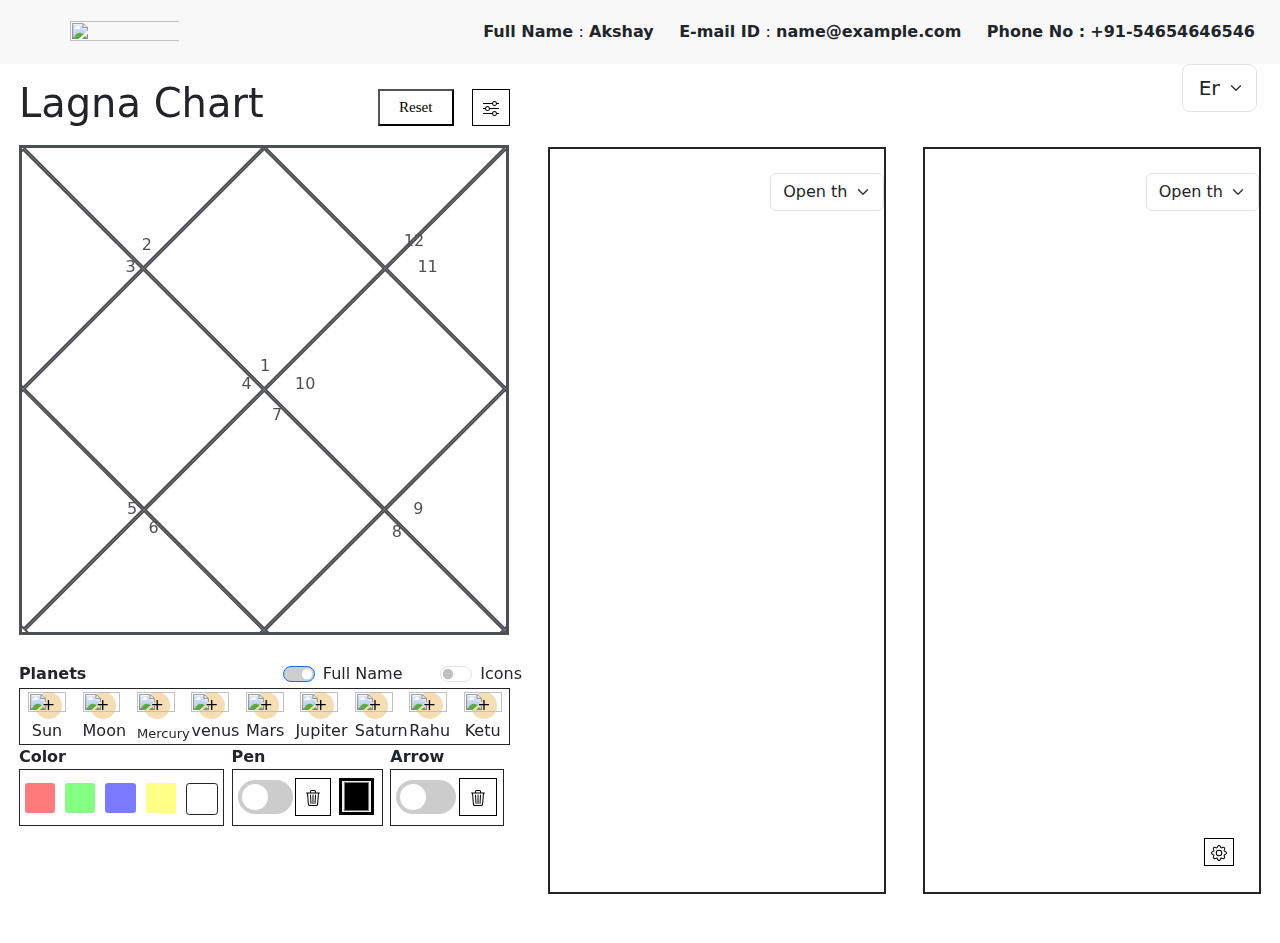
==== commit 957c9af9: "Add files via upload" ====
--- a/index.html
+++ b/index.html
@@ -209,10 +209,10 @@
         <div style="display: flex; gap: 0.5cm;">
           <h5 style="position: relative; top: 10px;" id="box"> Body <br> Font Color  &#160&#160</h5>
           <button class="color" value="red" style="background-color: red;"                            onclick="f1(this.value)"></button>
-          <button class="color" value=" rgb(0, 0, 0)" style="background-color: rgb(0, 0, 0);"         onclick="f2(this.value)"></button>
-          <button class="color" value="rgb(22, 224, 15)" style="background-color: rgb(22, 224, 15);"  onclick="f3(this.value)"></button>
-          <button class="color" value="rgb(17, 67, 175)" style="background-color: rgb(17, 67, 175);"  onclick="f4(this.value)"></button>
-          <button class="color" value="rgb(68, 7, 109)" style="background-color: rgb(68, 7, 109);"    onclick="f5(this.value)"></button>
+          <button class="color" value=" rgb(0, 0, 0)" style="background-color: rgb(0, 0, 0);"         onclick="f1(this.value)"></button>
+          <button class="color" value="rgb(22, 224, 15)" style="background-color: rgb(22, 224, 15);"  onclick="f1(this.value)"></button>
+          <button class="color" value="rgb(17, 67, 175)" style="background-color: rgb(17, 67, 175);"  onclick="f1(this.value)"></button>
+          <button class="color" value="rgb(68, 7, 109)" style="background-color: rgb(68, 7, 109);"    onclick="f1(this.value)"></button>
        
         </div>
       </div>
@@ -298,7 +298,7 @@
  <div class="boxses">
 
   <div style="display: flex; gap: 1cm;" id="planetsbox">
-    <h6 class="lp">Planets</h6>
+    <b class="lp" id="plant">Planets</b>
 
     <style>
       .form-switch .form-check-input:checked {
@@ -308,7 +308,7 @@
      
     </style>
     <div class="form-check form-switch">
-        <label for="" id="namemm">Full Name</label>
+        <label for="" id="namemm" >Full Name</label>
         <input class="form-check-input " type="checkbox" role="switch" id="flexSwitchCheckDefault" checked>
      </div>
      
@@ -599,9 +599,11 @@
                       <!-- ************************************** -->
                       <select class="form-select " style="position: relative;" aria-label="Large select example" id="value1"  onchange="box1sel(this.value)" >
                         <option id="im1"  selected>Open this select menu</option>
-                        <option id="im2" value="Aries"> Aries</option>
-                        <option id="im3" value="Taurus">Taurus</option>
-                        <option id="im4" value="popup1">Custome image</option>
+                        <option id="im2" value="Aries"> Lordship Chart</option>
+                        <option id="im3" value="Taurus">Planet Degree Chart</option>
+                        <option id="im4" value="Gemini">Drishti Chart</option>
+                        <option id="im5" value="notes">Live notes - Hindi and English</option>
+                        <option id="im6" value="popup1">Custome image</option>
                         </select>
                         <!-- <option id="o5" value="popup2">Custome image</option> -->
            
@@ -611,11 +613,23 @@
 <label for="fileInput" class="" style="position: relative; top: 10px; cursor: pointer; margin: 1cm; top: 1cm; " id="displayImage">
                              
 </label>
+<div id="textarea">
+  <textarea name="" id="textarears" placeholder="Write Note's"></textarea>
+
+</div>
   
           
 
 </div>
 
+<style>
+  #textarea{
+    display: none;
+  }
+  #textarea1{
+    display: none;
+  }
+</style>
             <!-- ****************************************************************** -->
 <div class="boxright">
 <br>
@@ -624,13 +638,13 @@
     <div class="box-55-5"></div>
     <div class="box-55-5"></div>
     <div class="box-55-5"></div>
-    <div class="box-55-5" style="z-index: 1000;">
-      <select class="form-select " aria-label="Large select example" id="val11" onchange="box1sel2(this.value)" >
+    <div class="box-55-5" style="z-index: 100;">
+      <select class="form-select " aria-label="Large select example" id="val11"  onchange="box1sel2(this.value)" >
         <option id="imm1"  selected>Open this select menu</option>
-        <option id="imm2" value="Aries"> Aries</option>
-        <option id="imm3" value="Taurus">Taurus</option>
-        <option id="imm4" value="Gemini">Gemini</option>
-        <option id="imm6" value="Cancer">Cancer</option>
+        <option id="imm2" value="Aries"> Lordship Chart</option>
+        <option id="imm3" value="Taurus">Planet Degree Chart</option>
+        <option id="imm4" value="Gemini">Drishti Chart</option>
+        <option id="imm6" value="notes">Live notes - Hindi and English</option>
         <option id="imm5" value="popup2">Custome image</option>
         </select>
     </div>
@@ -639,6 +653,10 @@
                    <label for="fileInput" class="" style="position: relative; top: 10px; cursor: pointer;margin: 1cm; top: 1cm; " id="displayImage2">
                              
                    </label>
+                   <div id="textarea1">
+                    <textarea name="" id="textarears1" placeholder="Write Note's"></textarea>
+                  
+                  </div>
 
 </div>
 
